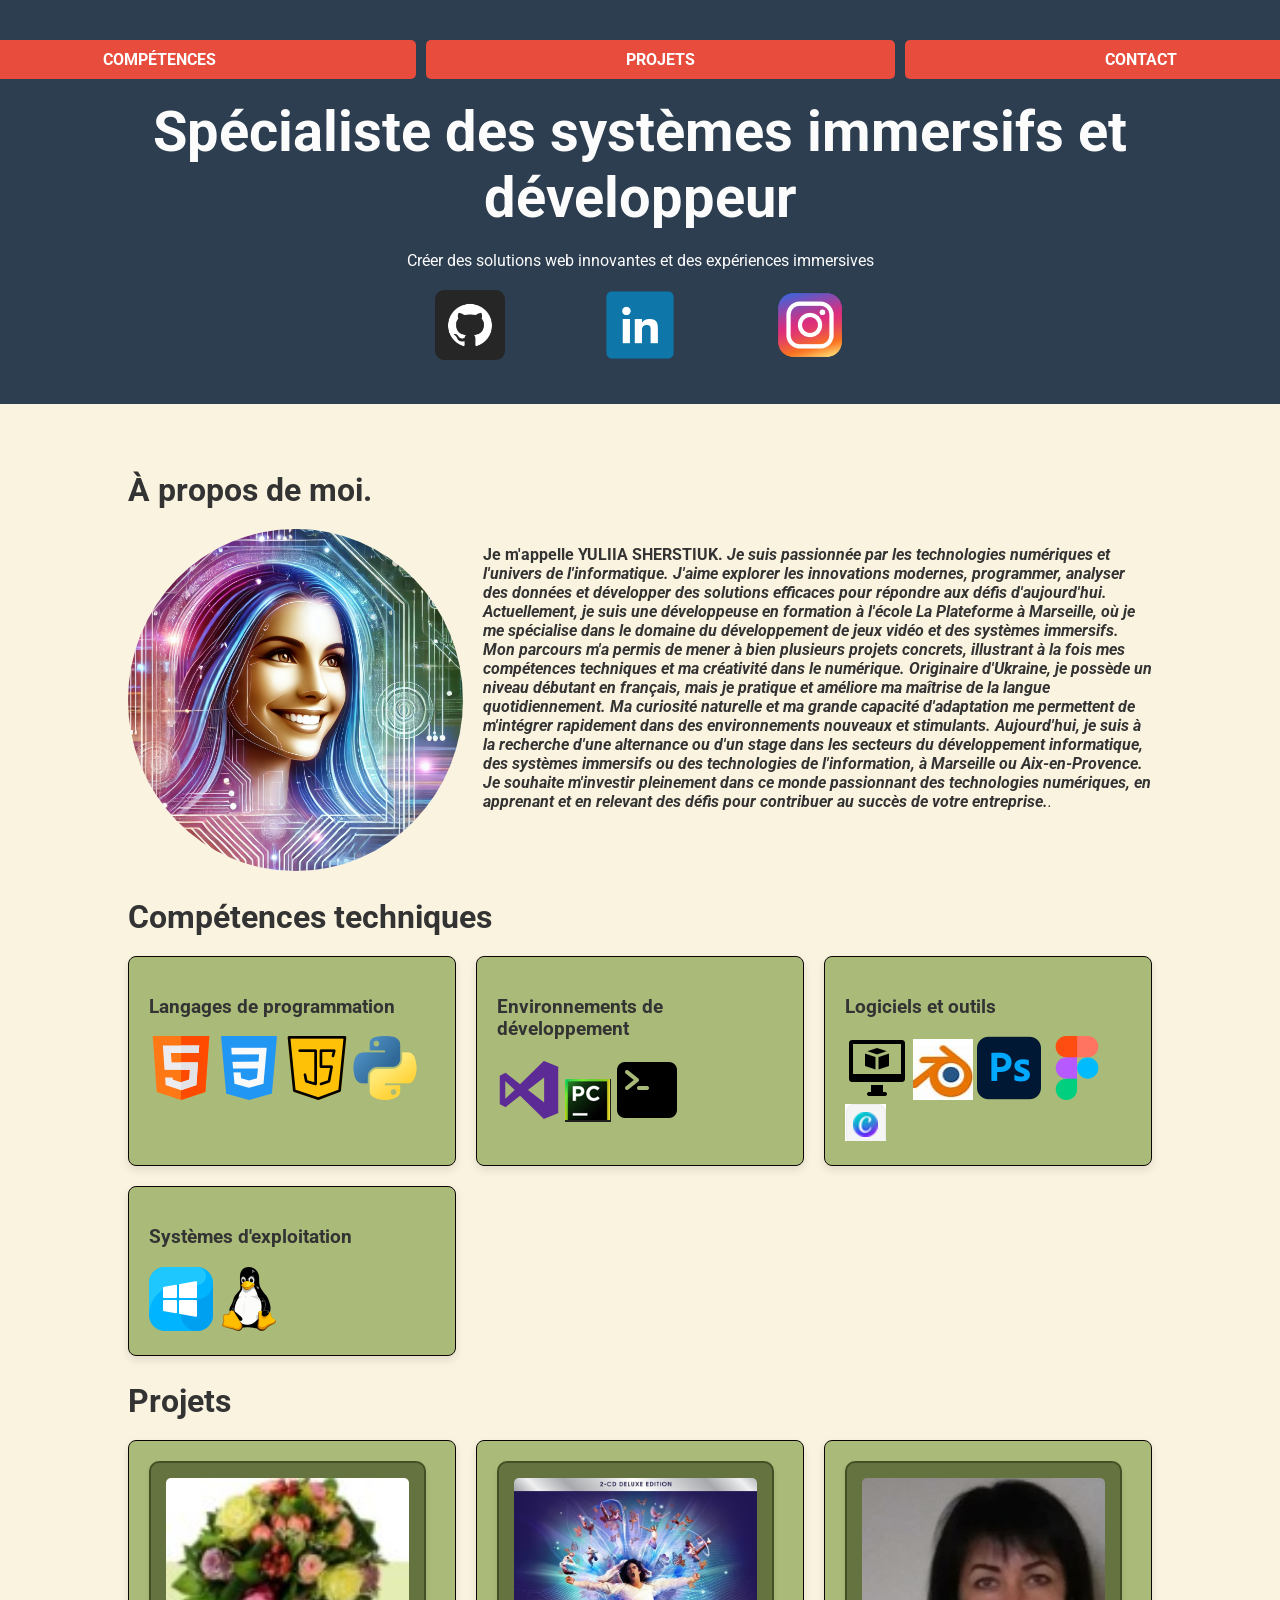
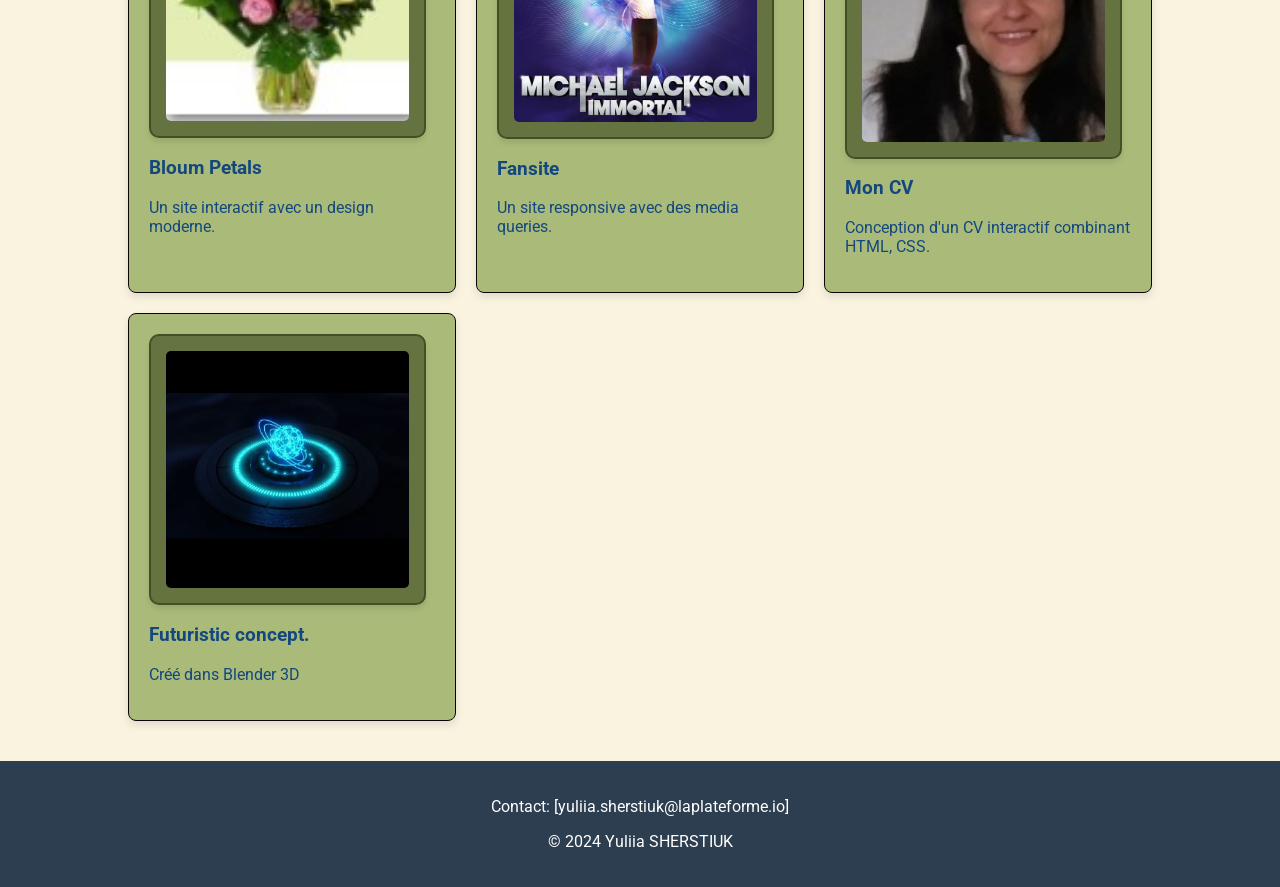
==== index.html @ 2948a7e4 "Update index.html" ====
<!DOCTYPE html>
<html lang="fr">
<head>
    <meta charset="UTF-8">
    <meta name="viewport" content="width=device-width, initial-scale=1.0">
    <meta name="description" content="Portfolio de [Votre Nom], Développeur Web et Spécialiste des Systèmes Immersifs">
    <meta name="keywords" content="Portfolio, HTML, CSS, Développeur Web, Systèmes Immersifs">
    <title>Portfolio - [Votre Nom]</title>
    <link href="https://fonts.googleapis.com/css2?family=Roboto:wght@300;400;500&display=swap" rel="stylesheet">
    <link href="https://cdn.jsdelivr.net/npm/aos@2.3.4/dist/aos.css" rel="stylesheet">
    <link rel="stylesheet" href="styles.css">
</head>
<body>

<header class="header">
    <nav class="nav">
        <ul class="nav-list">
            <li><a href="#skills" class="btn">Compétences</a></li>
            <li><a href="#projects" class="btn">Projets</a></li>
            <li><a href="#contact" class="btn">Contact</a></li>
        </ul>
        
    </nav>
    <div class="header-content">
        <h1 id="animated-text"> Spécialiste des systèmes immersifs et développeur </h1>
        <p>Créer des solutions web innovantes et des expériences immersives</p>
    </div>

    <div class="social-icons">
        <a href="https://github.com/yuliia-sherstiuk" target="_blank">
            <img src="img/github.png" alt="GitHub">
        </a>
        <a href="https://www.linkedin.com/in/yuliia-sherstiuk-a21a2b339/" target="_blank">
            <img src="img/linkedin.png" alt="LinkedIn">
        </a>
        <a href="https://www.instagram.com/3d.d_yuliia_sherstiuk/" target="_blank">
            <img src="img/instagram.png" alt="Instagram">
        </a>
    </div>
</header>
    

    <main>
        <section id="about" class="section">
            <h2>À propos de moi.</h2>
            <div class="about-content">
                <img src="img/y img.png" alt="SHERSTIUK" class="about-photo">
                <p> <strong>Je m'appelle YULIIA SHERSTIUK.

                 <em> Je suis passionnée par les technologies numériques et l'univers de l'informatique. J'aime explorer les innovations modernes,
                     programmer, analyser des données et développer des solutions efficaces pour répondre aux défis d'aujourd'hui.

Actuellement, je suis une développeuse en formation à l'école La Plateforme à Marseille, où je me spécialise dans le domaine du développement de jeux vidéo et des systèmes immersifs. 
                     Mon parcours m'a permis de mener à bien plusieurs projets concrets, 
                     illustrant à la fois mes compétences techniques et ma créativité dans le numérique.

Originaire d'Ukraine, je possède un niveau débutant en français, mais je pratique et améliore ma maîtrise de la langue quotidiennement.
                     Ma curiosité naturelle et ma grande capacité d'adaptation me permettent de m'intégrer rapidement dans des environnements nouveaux et stimulants.

Aujourd'hui, je suis à la recherche d'une alternance ou d'un stage dans les secteurs du développement informatique, des systèmes immersifs ou des technologies de l'information,
                     à Marseille ou Aix-en-Provence. Je souhaite m'investir pleinement dans ce monde passionnant des technologies numériques, en apprenant et en relevant des 
                     défis pour contribuer au succès de votre entreprise.</strong>.</em></p>
            </div>
        </section>
        <script src="https://cdn.jsdelivr.net/npm/aos@2.3.4/dist/aos.js"></script>
        <script>
            AOS.init();
        </script>
        </section>

        

        <section id="skills" class="section">
            <h2>Compétences techniques</h2>
            <div class="skills-grid">
                <div class="skill-card">
                    <h3>Langages de programmation</h3>
                    <img src="img/html.png" alt="HTML">
                <img src="img/css-3.png" alt="CSS">
                <img src="img/java-script.png" alt="JavaScript">
                <img src="img/python.png" alt="Python">
                </div>
                <div class="skill-card">
                    <h3>Environnements de développement</h3>
                    <img src="img/logo.png" alt="Visual Studio Code">
                <img src="img/pccharm 2.png" alt="PyCharm">
                <img src="img/terminal.png" alt="Terminal">
                </div>
                <div class="skill-card">
                    <h3>Logiciels et outils</h3>
                    <img src="img/computer.png" alt="VMware">
                <img src="img/blender.png" alt="Blender">
                <img src="img/photoshop.png" alt="Photoshop">
                <img src="img/figma.png" alt="figma">
                <img src="img/canva.png" alt="canva">
                </div>
                <div class="skill-card">
                    <h3>Systèmes d'exploitation</h3>
                    <img src="img/microsoft.png" alt="Windows">
                <img src="img/linux.png" alt="Linux">
                </div>
            </div>
        </section>
        <section id="projects" class="section">
            <h2>Projets</h2>
            <div class="projects-grid">
                <div class="project-card">
                    <a href="https://yuliia-sherstiuk.github.io/project/" target="_blank">
                        <div class="image-frame">
                            <img src="img/5.jpg" alt="Project 1">
                        </div>
                        <h3>Bloum Petals</h3>
                        <p>Un site interactif avec un design moderne.</p>
                    </a>
                </div>
                <div class="project-card">
                    <a href="https://yuliia-sherstiuk.github.io/Fansite-M.Jackson/" target="_blank">
                        <div class="image-frame">
                            <img src="img/mj.jpg" alt="Project 2">
                        </div>
                        <h3>Fansite</h3>
                        <p>Un site responsive avec des media queries.</p>
                    </a>
                </div>
                <div class="project-card">
                    <a href="https://yuliia-sherstiuk.github.io/mon-cv/" target="_blank">
                        <div class="image-frame">
                            <img src="img/yuliia.jpg" alt="Project 3">
                        </div>
                        <h3>Mon CV</h3>
                        <p>Conception d'un CV interactif combinant HTML, CSS.</p>
                    </a>
                </div>
                <div class="project-card">
                    <a href="https://www.instagram.com/p/CRF4-kKDJXd/" target="_blank">
                        <div class="image-frame">
                            <img src="img/futurictique 23.jpg" alt="Project 4">
                        </div>
                        <h3>Futuristic concept.</h3>
                        <p>Créé dans Blender 3D </p>
                    </a>
                </div>
            </div>
        </section>
    </main>

    <footer id="contact" class="footer">
       
        <p>Contact: [yuliia.sherstiuk@laplateforme.io]</p>
        <p>&copy; 2024 Yuliia SHERSTIUK</p>
    </footer>

</body>
</html>
---- styles.css ----
/* Основные стили для страницы */
body {
    font-family: 'Roboto', sans-serif; /* Шрифт для текста на странице */
    margin: 0; /* Убирает внешние отступы у body */
    padding: 0; /* Убирает внутренние отступы у body */
    background-color: #98bbd0; /* Цвет фона страницы */
    color: #333; /* Основной цвет текста */
}

/* Стили для кнопок навигации */
.btn {
    display: inline-block; /* Кнопка будет отображаться как строчный блок */
    background-color: #03122371; /* Фоновый цвет кнопки */
    color: white; /* Цвет текста на кнопке */
    text-transform: uppercase; /* Текст на кнопке будет в верхнем регистре */
    font-size: 1em; /* Размер шрифта для кнопки */
    font-weight: bold; /* Жирный шрифт */
    padding: 10px 20px; /* Внутренние отступы для кнопки */
    border-radius: 5px; /* Скругление углов кнопки */
    text-decoration: none; /* Убирает подчеркивание текста */
    transition: background-color 0.3s ease; /* Плавная смена цвета фона при наведении */
}

.btn:hover {
    background-color: #abd2dd; /* Цвет фона при наведении на кнопку */
}


.header-content h1 {
    font-size: 3.5em; /* Размер заголовка */
    animation: fadeIn 3s ease-in-out; /* Анимация появления текста */
}

@keyframes fadeIn {
    0% { opacity: 0; transform: translateY(-30px); } /* Начальная позиция (скрыто и смещено вверх) */
    100% { opacity: 1; transform: translateY(0); } /* Конечная позиция (появление на месте) */
}
/* Стили для социальных иконок, выравнивание по горизонтали */
.social-icons {
    display: flex; /* Flexbox для выравнивания иконок */
    justify-content: center; /* Иконки выровнены по центру */
    gap: 100px; /* Расстояние между иконками */
    margin-top: 20px; /* Внешний отступ сверху */
}

.social-icons a img {
    width: 70px; /* Ширина иконки */
    height: 70px; /* Высота иконки */
    transition: transform 0.3s ease; /* Плавный эффект при изменении размеров */
}

.social-icons a img:hover {
    transform: scale(1.2); /* Увеличение иконки при наведении */
}

/* Дополнительные стили для страницы */
body {
    font-family: 'Roboto', sans-serif; /* Задает основной шрифт */
    margin: 0; /* Убирает отступы */
    padding: 0; /* Убирает отступы */
    background-color: #FAF3E0; /* Цвет фона */
    color: #333; /* Цвет текста */
}

header {
    background-color: #2c3e50; /* Фоновый цвет для заголовка */
    color: rgb(252, 252, 252); /* Цвет текста */
    text-align: center; /* Выравнивание текста по центру */
    padding: 40px 0; /* Внутренние отступы сверху и снизу */
}

.nav-list {
    list-style: none; /* Убирает маркеры списка */
    padding: 0; /* Убирает внутренние отступы */
    margin: 0; /* Убирает внешние отступы */
    display: flex; /* Использование flex для выравнивания элементов */
    justify-content: center; /* Выравнивание по центру */
    gap: 10px; /* Расстояние между элементами списка */
}

h1 {
    font-size: 2.5em; /* Размер шрифта для заголовка h1 */
    margin: 20px 0; /* Внешние отступы сверху и снизу */
}



/* Основные стили для содержимого страницы */
main {
    padding: 40px 10%; /* Внутренние отступы для основного содержимого */
}

/* Секция "О нас" */
.section {
    margin-bottom: px; /* Внешний отступ снизу */
}

#about .about-content {
    display: grid; /* Использование grid для выравнивания содержимого */
    grid-template-columns: 1fr 2fr; /* Две колонки с пропорцией 1:2 */
    gap: 20px; /* Расстояние между колонками */
}

.about-photo {
    width: 100%; /* Ширина фото на 100% от родительского контейнера */
    border-radius: 50%; /* Фото в форме круга */
    max-width: 400px; /* Максимальная ширина фото */
    object-fit: cover; /* Обрезка фото для заполнения контейнера */
}

/* Сетки для навыков и проектов */
#skills .skills-grid,
#projects .projects-grid {
    display: grid; /* Использование grid для выравнивания карточек */
    grid-template-columns: repeat(auto-fit, minmax(250px, 1fr)); /* Колонки с минимальной шириной 250px */
    gap: 20px; /* Расстояние между карточками */
}

.skill-card,
.project-card {
    background-color: #6a8e238b; /* Белый фон для карточек */
    border: 1px solid #0c0505; /* Серая рамка */
    border-radius: 8px; /* Скругленные углы */
    padding: 20px; /* Внутренние отступы */
    box-shadow: 0 4px 8px rgba(0, 0, 0, 0.1); /* Легкая тень */
}

h2 {
    font-size: 2em; /* Размер шрифта для заголовков h2 */
    margin-bottom: 20px; /* Внешний отступ снизу */
}

/* Стили для рамки изображения */
.image-frame {
    position: relative; /* Относительное позиционирование */
    width: 85%; /* Ширина рамки */
    padding: 15px; /* Внутренние отступы */
    background-color:#232f0b81; /* Цвет фона рамки */
    border: 2px solid #232f0b81; /* Цвет и толщина границы */
    border-radius: 10px; /* Скругленные углы рамки */
    box-shadow: 0 4px 6px rgba(0, 0, 0, 0.1); /* Тень для рамки */
    overflow: hidden; /* Скрывает выходящее за границы содержимое */
}

.image-frame img {
    display: block; /* Блочное отображение изображения */
    width: 100%; /* Изображение занимает всю ширину рамки */
    height: auto; /* Сохранение пропорций изображения */
    border-radius: 5px; /* Легкое скругление углов изображения */
    transition: transform 0.3s ease; /* Плавная анимация при наведении */
}

/* Увеличение изображения при наведении */
.image-frame:hover img {
    transform: scale(1.05); /* Легкое увеличение при наведении */
}

/* Стили для подвала */
.footer {
    background-color:#2C3E50; /* Фон подвала */
    color: white; /* Цвет текста в подвале */
    text-align: center; /* Центрирование текста */
    padding: 20px; /* Внутренние отступы */
}

/* Переопределение стилей для кнопок */
.btn:hover {
    background: #011225; /* Изменение фона кнопки при наведении */
    transition: 0.3s; /* Плавная анимация */
}

/* Стили для ссылок */
a {
    text-decoration: none; /* Убираем подчеркивание ссылки */
    color: #14477e; /* Цвет текста ссылки */
    transition: color 0.3s ease-in-out; /* Плавное изменение цвета при наведении */
}

a:hover {
    color: #FF5733; /* Изменение цвета текста при наведении */
    text-decoration: underline; /* Подчеркивание ссылки при наведении */
}

/* Плавное увеличение изображения в карточках проектов */
.project-card img {
    transition: transform 0.3s ease; /* Плавная анимация изменения размеров */
}

.project-card:hover img {
    transform: scale(1.05); /* Увеличение изображения при наведении */
}

/* Основные стили для кнопок */
.btn {
    background-color:#E74C3C; /* Основной фон кнопки */
    color: white; /* Цвет текста кнопки */
    padding: 10px 200px; /* Внутренние отступы */
    border-radius: 5px; /* Скругленные углы */
    border: none; /* Без рамки */
    transition: background-color 0.3s ease; /* Плавная смена цвета*/

}
    



/*Media Queries for Various Screen Widths */

/* Small screens, tablets, and large smartphones (max-width: 768px) */
@media screen and (max-width: 768px) {
    h1 {
        font-size: 2rem;
    }

    .intro {
        font-size: 0.9rem;
        padding: 1rem;
    }

    .image-grid {
        flex-direction: column;
        gap: 1rem;
    }

    .image-grid img {
        width: 100%;
        height: auto;
    }

    .services-grid {
        flex-direction: column;
        gap: 1rem;
    }

    .service {
        width: 100%;
    }
}

/* Medium screens, smaller laptops, and tablets (max-width: 1024px) */
@media screen and (max-width: 1024px) {
    h1 {
        font-size: 2.5rem;
    }

    .intro {
        font-size: 1rem;
    }

    .image-grid img {
        width: 200px;
        height: 250px;
    }

    .services-grid {
        gap: 1.5rem;
    }

    .service {
        width: 80%;
    }
}

/* Large screens, desktop monitors (max-width: 1440px) */
@media screen and (max-width: 1440px) {
    h1 {
        font-size: 3rem;
    }

    .intro {
        font-size: 1.1rem;
    }

    .image-grid img {
        width: 220px;
        height: 270px;
    }

    .services-grid {
        gap: 2rem;
    }

    .service {
        width: 250px;
    }
}

/* Extra-large screens, large desktop monitors (max-width: 2560px) */
@media screen and (max-width: 2560px) {
    h1 {
        font-size: 4rem;
    }

    .intro {
        font-size: 1.3rem;
    }

    .image-grid img {
        width: 300px;
        height: 350px;
    }

    .services-grid {
        gap: 3rem;
    }

    .service {
        width: 400px;
    }
}
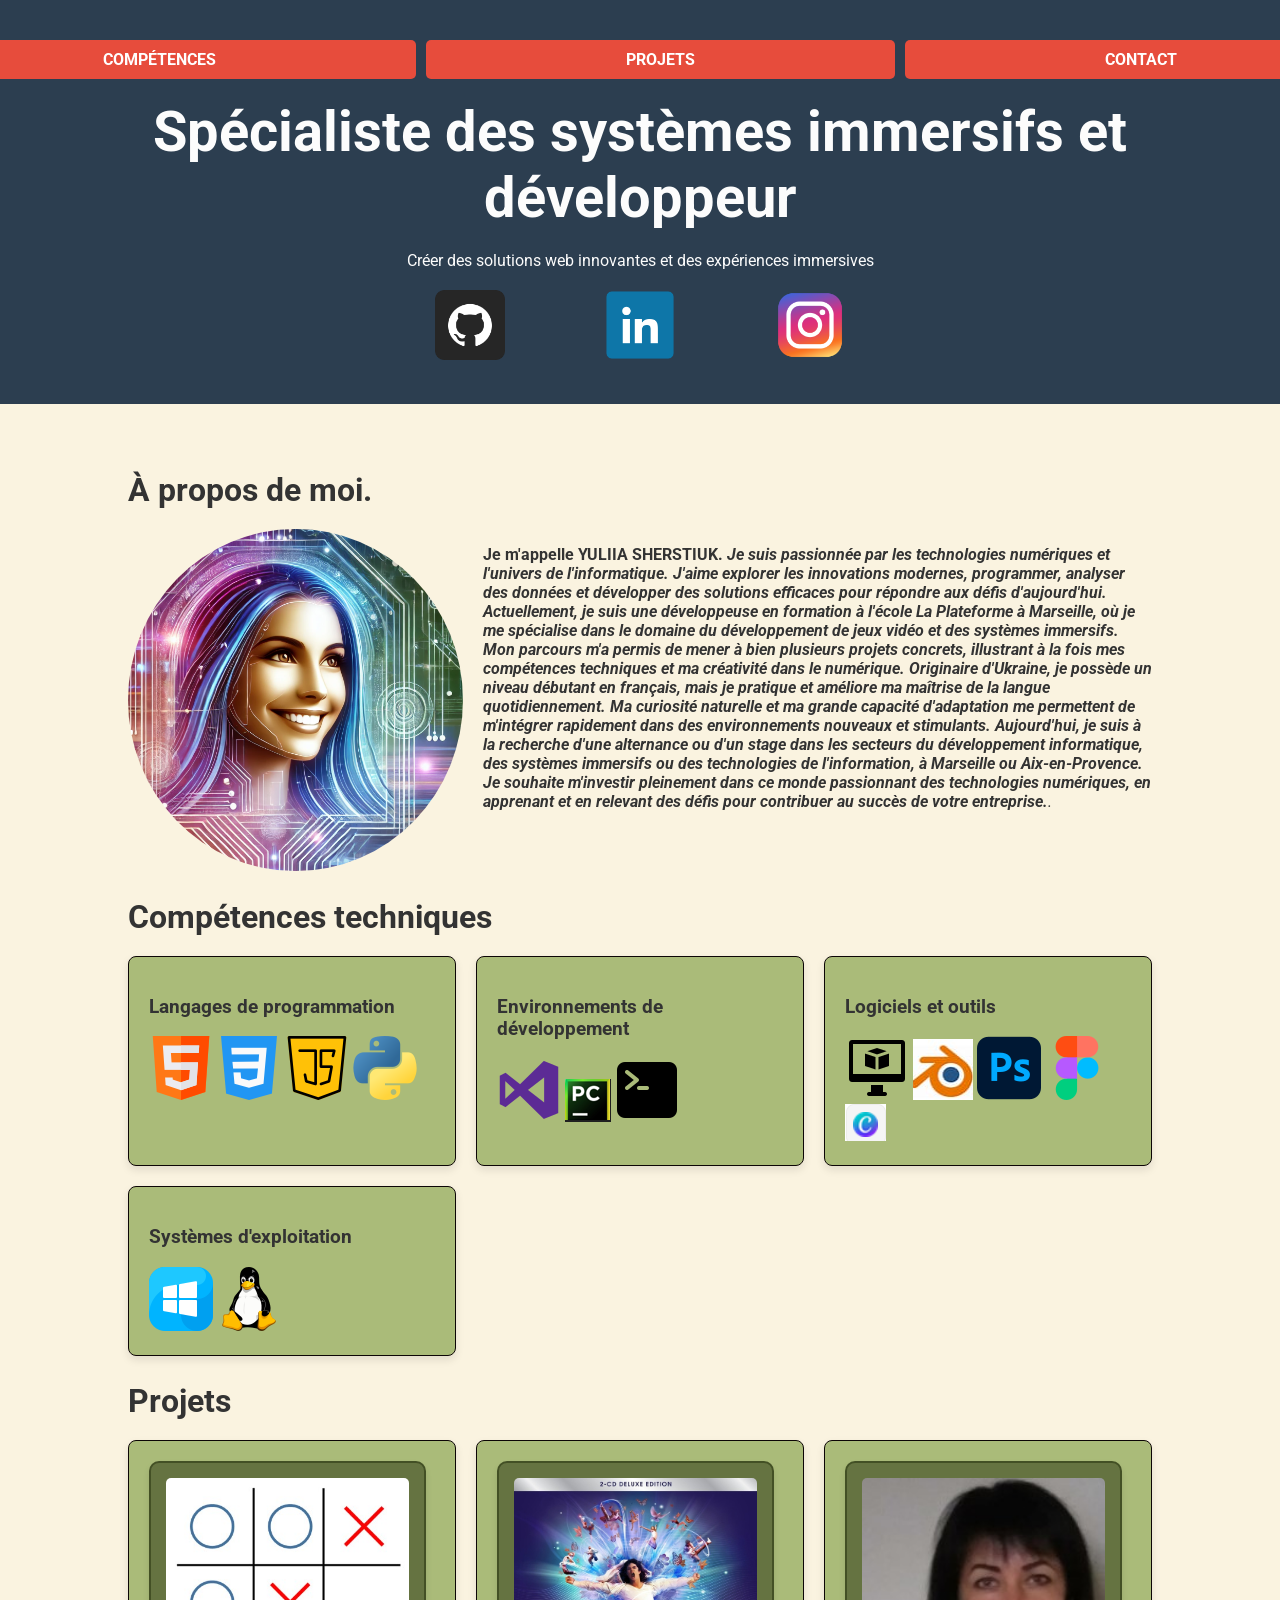
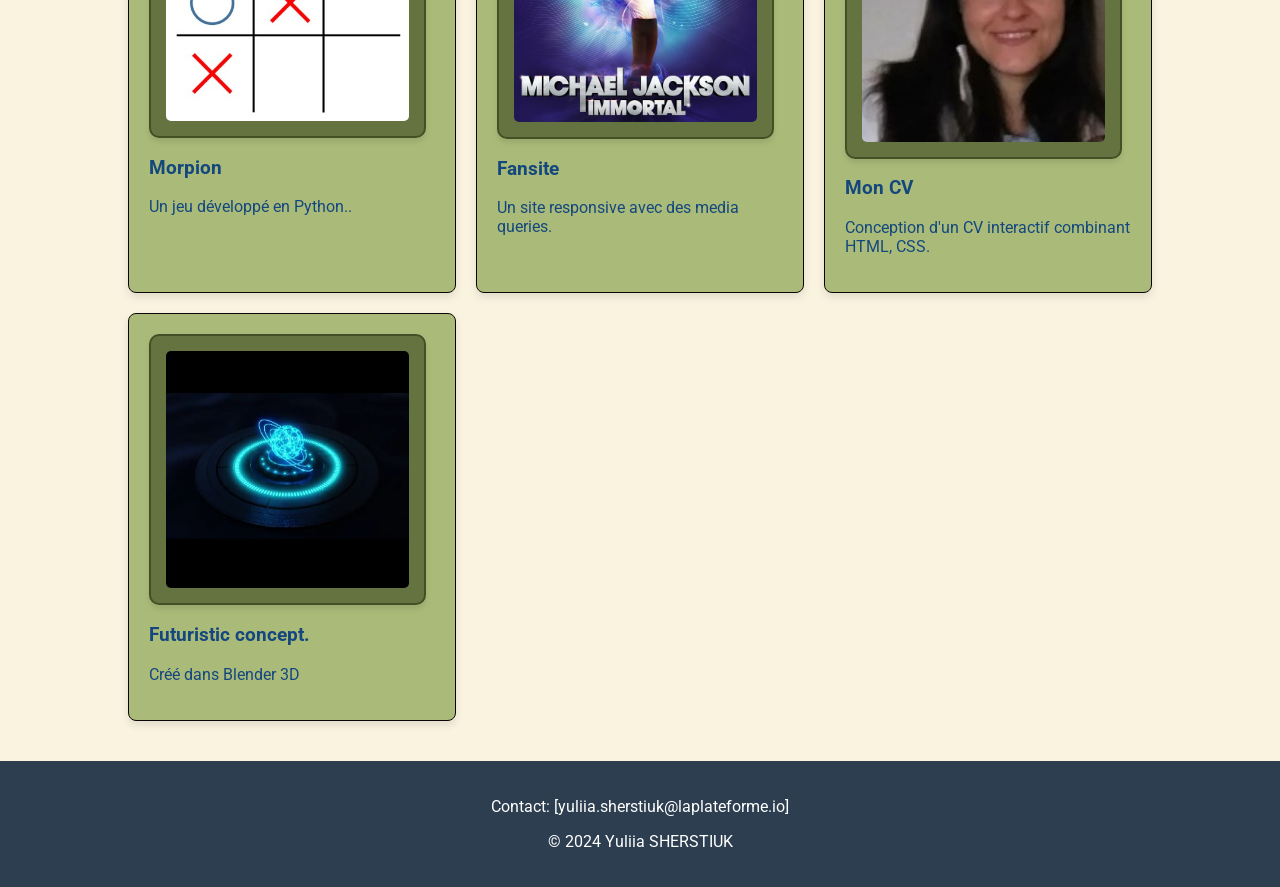
==== commit 79dff554: "Update index.html" ====
--- a/index.html
+++ b/index.html
@@ -105,12 +105,12 @@
             <h2>Projets</h2>
             <div class="projects-grid">
                 <div class="project-card">
-                    <a href="https://yuliia-sherstiuk.github.io/project/" target="_blank">
+                    <a href="https://github.com/yuliia-sherstiuk/jeu_de_morpion/blob/main/morpion2.py" target="_blank">
                         <div class="image-frame">
-                            <img src="img/5.jpg" alt="Project 1">
+                            <img src="img/162046.jpg" alt="Project 1">
                         </div>
-                        <h3>Bloum Petals</h3>
-                        <p>Un site interactif avec un design moderne.</p>
+                        <h3>Morpion</h3>
+                        <p>Un jeu développé en Python..</p>
                     </a>
                 </div>
                 <div class="project-card">
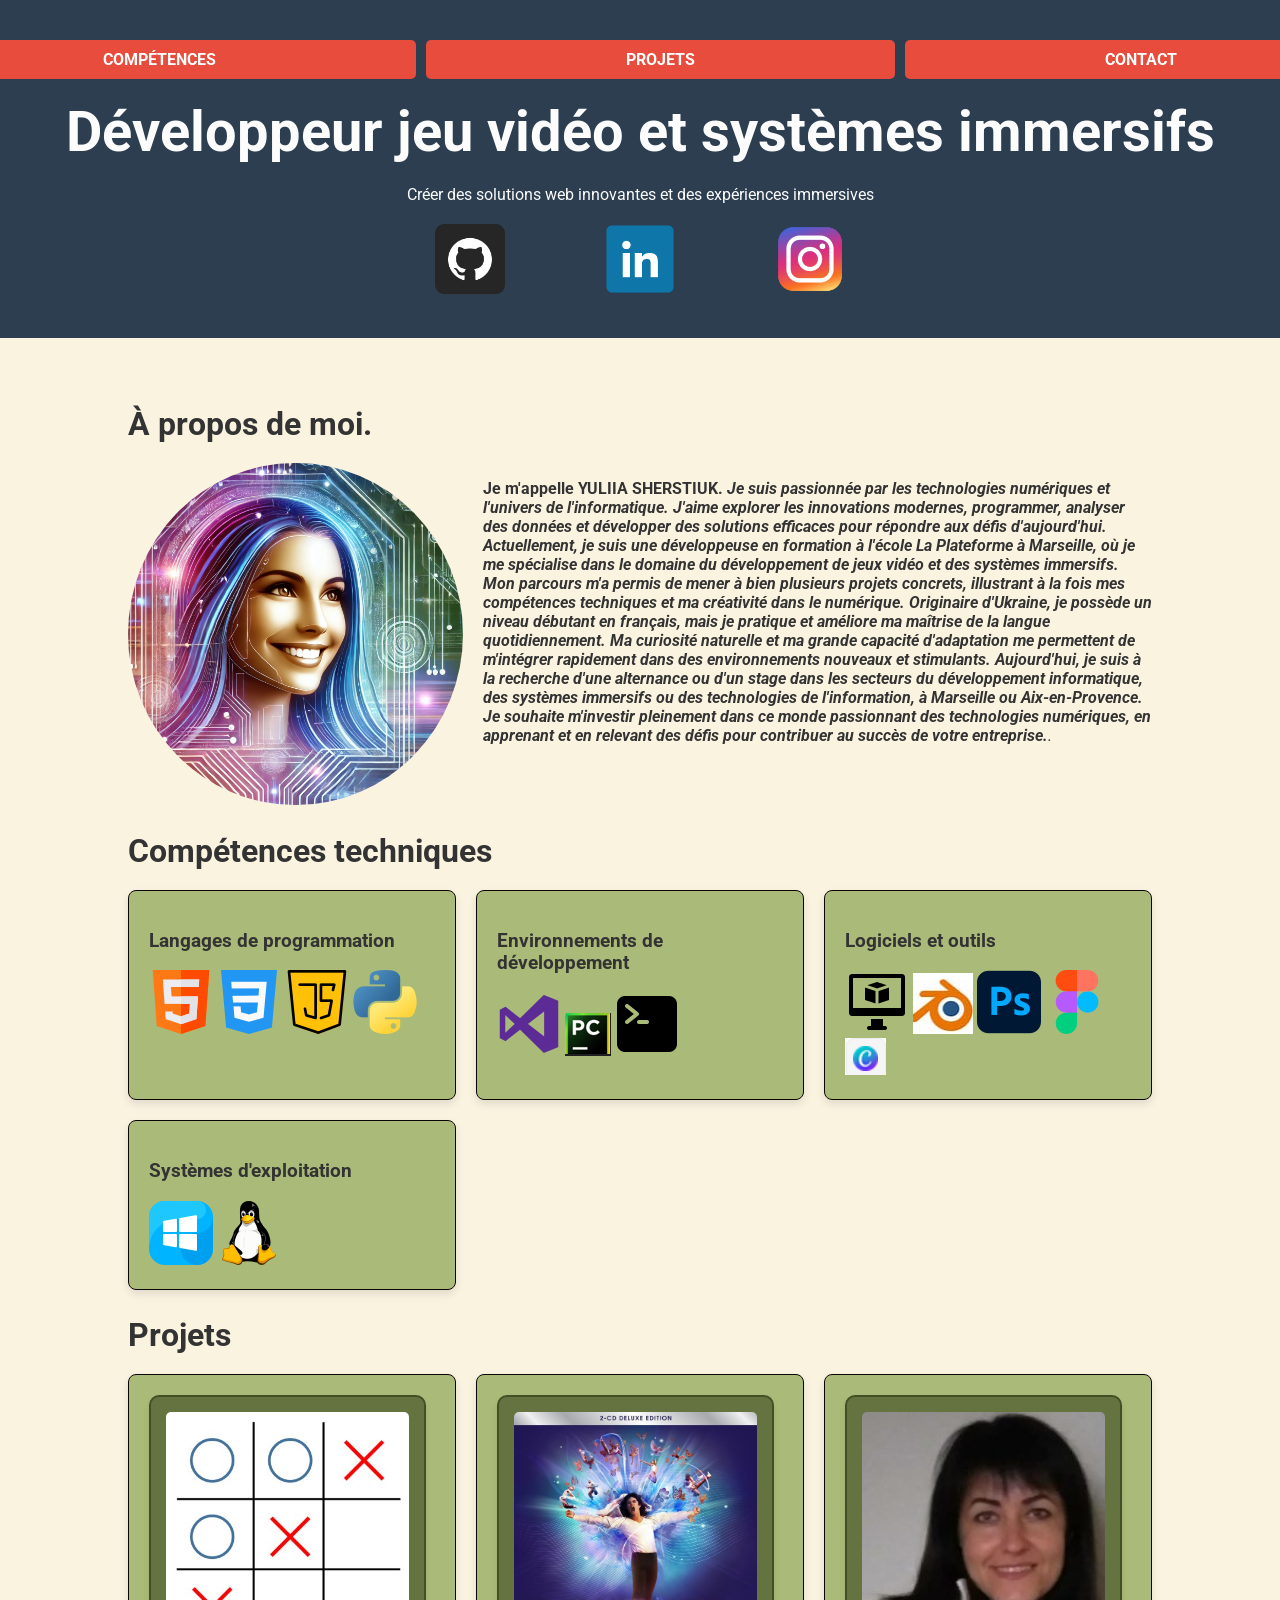
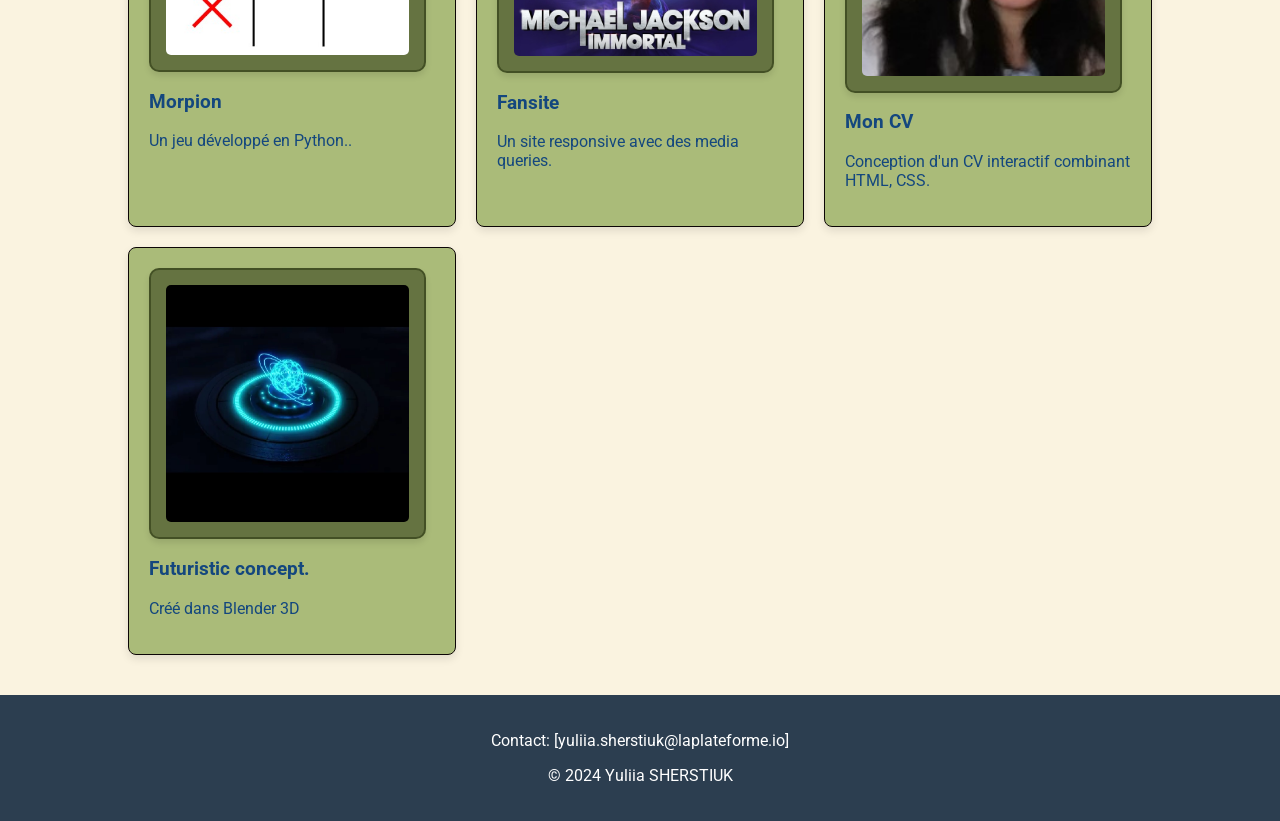
==== commit de621ee9: "Update index.html" ====
--- a/index.html
+++ b/index.html
@@ -22,7 +22,7 @@
         
     </nav>
     <div class="header-content">
-        <h1 id="animated-text"> Spécialiste des systèmes immersifs et développeur </h1>
+        <h1 id="animated-text"> Développeur jeu vidéo et systèmes immersifs </h1>
         <p>Créer des solutions web innovantes et des expériences immersives</p>
     </div>
 
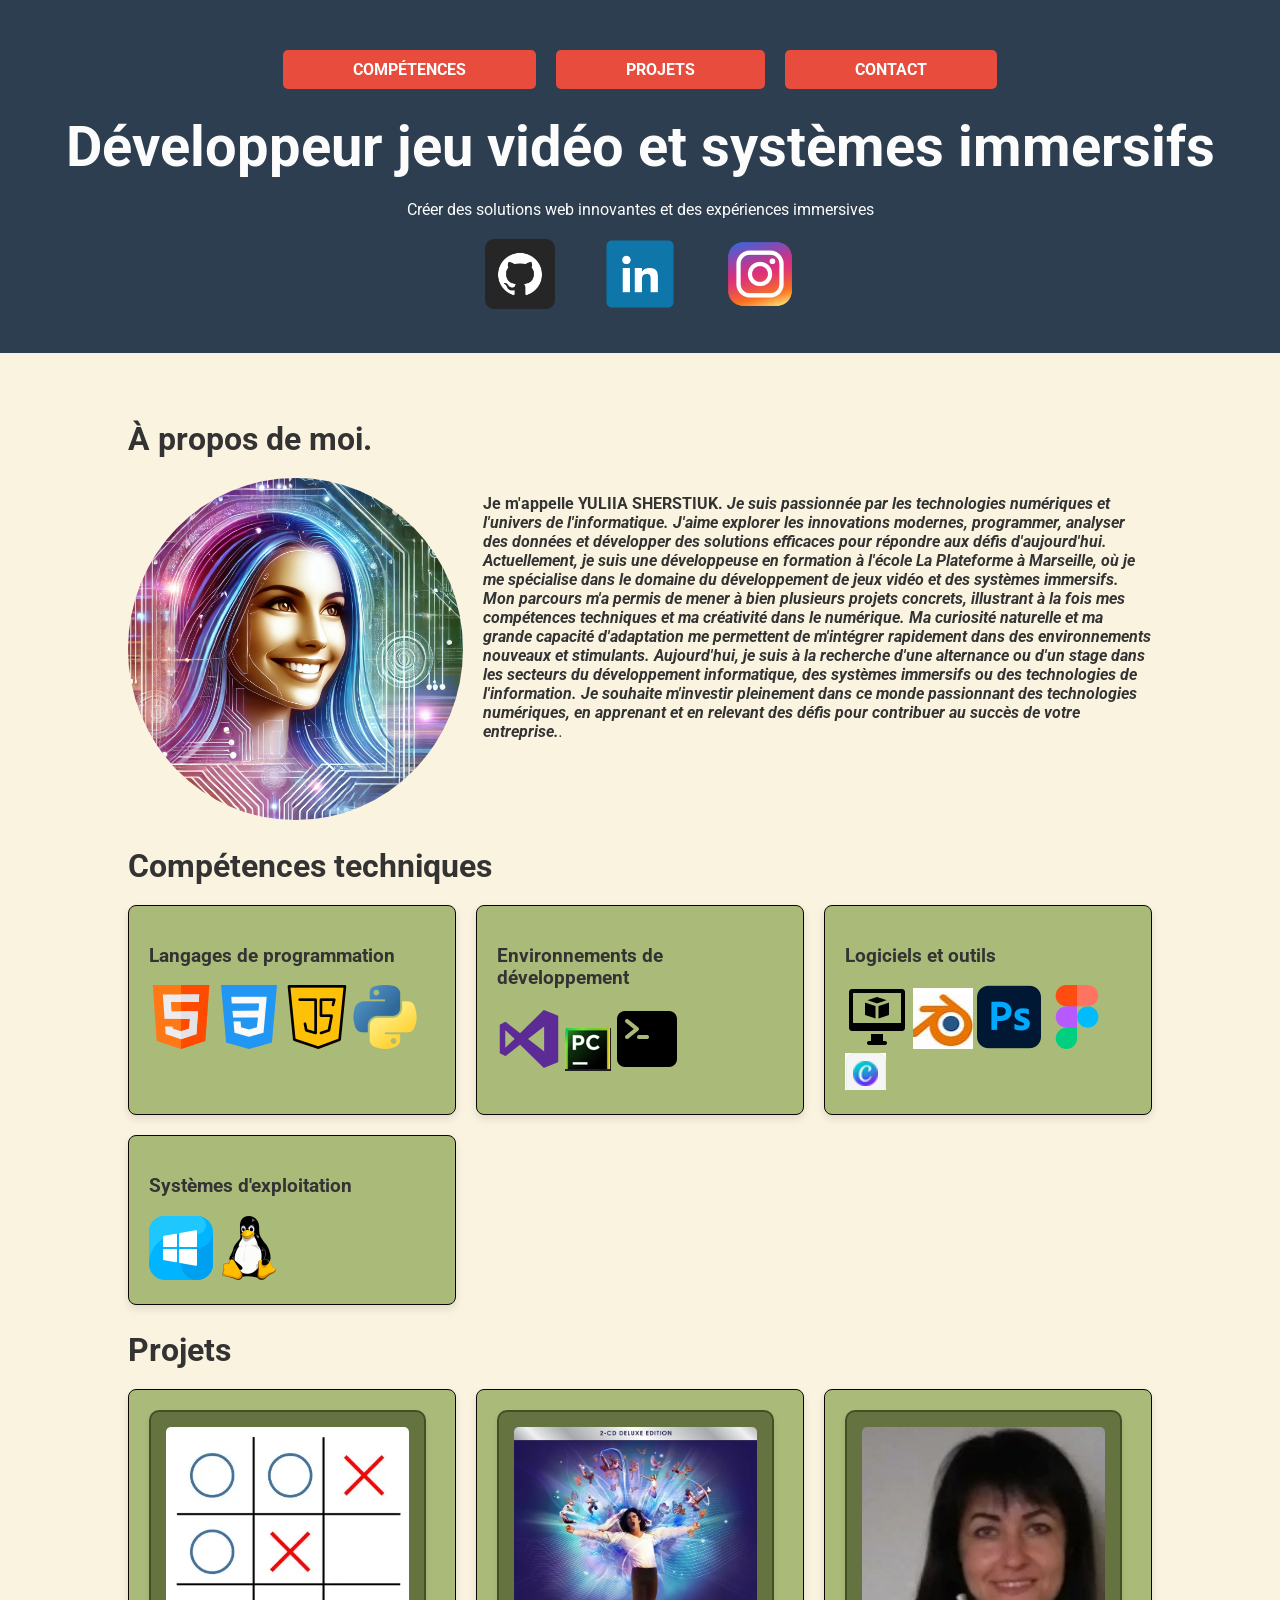
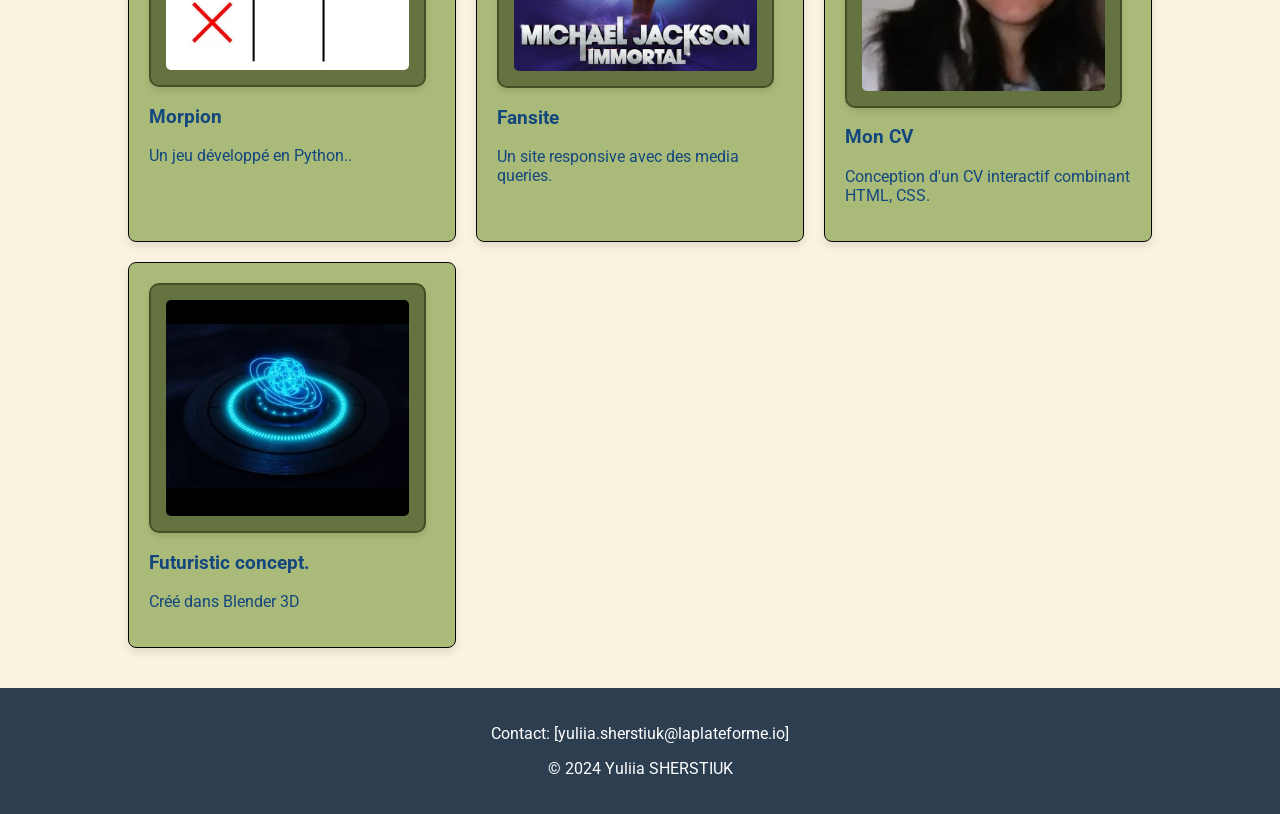
==== commit 139a07ea: "feat :changé le format de l'image en webp" ====
--- a/index.html
+++ b/index.html
@@ -28,13 +28,13 @@
 
     <div class="social-icons">
         <a href="https://github.com/yuliia-sherstiuk" target="_blank">
-            <img src="img/github.png" alt="GitHub">
+            <img src="img/github.webp" alt="GitHub">
         </a>
         <a href="https://www.linkedin.com/in/yuliia-sherstiuk-a21a2b339/" target="_blank">
-            <img src="img/linkedin.png" alt="LinkedIn">
+            <img src="img/linkedin.webp" alt="LinkedIn">
         </a>
         <a href="https://www.instagram.com/3d.d_yuliia_sherstiuk/" target="_blank">
-            <img src="img/instagram.png" alt="Instagram">
+            <img src="img/instagram.webp" alt="Instagram">
         </a>
     </div>
 </header>
@@ -44,22 +44,22 @@
         <section id="about" class="section">
             <h2>À propos de moi.</h2>
             <div class="about-content">
-                <img src="img/y img.png" alt="SHERSTIUK" class="about-photo">
+                <img src="img/y-img.webp" alt="SHERSTIUK" class="about-photo">
                 <p> <strong>Je m'appelle YULIIA SHERSTIUK.
 
                  <em> Je suis passionnée par les technologies numériques et l'univers de l'informatique. J'aime explorer les innovations modernes,
-                     programmer, analyser des données et développer des solutions efficaces pour répondre aux défis d'aujourd'hui.
+                    programmer, analyser des données et développer des solutions efficaces pour répondre aux défis d'aujourd'hui.
 
 Actuellement, je suis une développeuse en formation à l'école La Plateforme à Marseille, où je me spécialise dans le domaine du développement de jeux vidéo et des systèmes immersifs. 
-                     Mon parcours m'a permis de mener à bien plusieurs projets concrets, 
-                     illustrant à la fois mes compétences techniques et ma créativité dans le numérique.
+                    Mon parcours m'a permis de mener à bien plusieurs projets concrets, 
+                    illustrant à la fois mes compétences techniques et ma créativité dans le numérique.
 
-Originaire d'Ukraine, je possède un niveau débutant en français, mais je pratique et améliore ma maîtrise de la langue quotidiennement.
-                     Ma curiosité naturelle et ma grande capacité d'adaptation me permettent de m'intégrer rapidement dans des environnements nouveaux et stimulants.
 
-Aujourd'hui, je suis à la recherche d'une alternance ou d'un stage dans les secteurs du développement informatique, des systèmes immersifs ou des technologies de l'information,
-                     à Marseille ou Aix-en-Provence. Je souhaite m'investir pleinement dans ce monde passionnant des technologies numériques, en apprenant et en relevant des 
-                     défis pour contribuer au succès de votre entreprise.</strong>.</em></p>
+                    Ma curiosité naturelle et ma grande capacité d'adaptation me permettent de m'intégrer rapidement dans des environnements nouveaux et stimulants.
+
+Aujourd'hui, je suis à la recherche d'une alternance ou d'un stage dans les secteurs du développement informatique, des systèmes immersifs ou des technologies de l'information.
+                  Je souhaite m'investir pleinement dans ce monde passionnant des technologies numériques, en apprenant et en relevant des 
+                    défis pour contribuer au succès de votre entreprise.</strong>.</em></p>
             </div>
         </section>
         <script src="https://cdn.jsdelivr.net/npm/aos@2.3.4/dist/aos.js"></script>
@@ -107,7 +107,7 @@
                 <div class="project-card">
                     <a href="https://github.com/yuliia-sherstiuk/jeu_de_morpion/blob/main/morpion2.py" target="_blank">
                         <div class="image-frame">
-                            <img src="img/162046.jpg" alt="Project 1">
+                            <img src="img/162046.webp" alt="Project 1">
                         </div>
                         <h3>Morpion</h3>
                         <p>Un jeu développé en Python..</p>
@@ -116,7 +116,7 @@
                 <div class="project-card">
                     <a href="https://yuliia-sherstiuk.github.io/Fansite-M.Jackson/" target="_blank">
                         <div class="image-frame">
-                            <img src="img/mj.jpg" alt="Project 2">
+                            <img src="img/mj.webp" alt="Project 2">
                         </div>
                         <h3>Fansite</h3>
                         <p>Un site responsive avec des media queries.</p>
@@ -125,7 +125,7 @@
                 <div class="project-card">
                     <a href="https://yuliia-sherstiuk.github.io/mon-cv/" target="_blank">
                         <div class="image-frame">
-                            <img src="img/yuliia.jpg" alt="Project 3">
+                            <img src="img/yuliia.webp" alt="Project 3">
                         </div>
                         <h3>Mon CV</h3>
                         <p>Conception d'un CV interactif combinant HTML, CSS.</p>
@@ -134,7 +134,7 @@
                 <div class="project-card">
                     <a href="https://www.instagram.com/p/CRF4-kKDJXd/" target="_blank">
                         <div class="image-frame">
-                            <img src="img/futurictique 23.jpg" alt="Project 4">
+                            <img src="img/futurictique-233126.webp" alt="Project 4">
                         </div>
                         <h3>Futuristic concept.</h3>
                         <p>Créé dans Blender 3D </p>
--- a/styles.css
+++ b/styles.css
@@ -22,7 +22,7 @@
 }
 
 .btn:hover {
-    background-color: #abd2dd; /* Цвет фона при наведении на кнопку */
+    background-color: #c4dced; /* Цвет фона при наведении на кнопку */
 }
 
 
@@ -39,7 +39,7 @@
 .social-icons {
     display: flex; /* Flexbox для выравнивания иконок */
     justify-content: center; /* Иконки выровнены по центру */
-    gap: 100px; /* Расстояние между иконками */
+    gap: 50px; /* Расстояние между иконками */
     margin-top: 20px; /* Внешний отступ сверху */
 }
 
@@ -71,11 +71,11 @@
 
 .nav-list {
     list-style: none; /* Убирает маркеры списка */
-    padding: 0; /* Убирает внутренние отступы */
-    margin: 0; /* Убирает внешние отступы */
+    padding: 5px; /* Убирает внутренние отступы */
+    margin: 5px; /* Убирает внешние отступы */
     display: flex; /* Использование flex для выравнивания элементов */
     justify-content: center; /* Выравнивание по центру */
-    gap: 10px; /* Расстояние между элементами списка */
+    gap: 20px; /* Расстояние между элементами списка */
 }
 
 h1 {
@@ -152,7 +152,7 @@
 
 /* Увеличение изображения при наведении */
 .image-frame:hover img {
-    transform: scale(1.05); /* Легкое увеличение при наведении */
+    transform: scale(1.10); /* Легкое увеличение при наведении */
 }
 
 /* Стили для подвала */
@@ -194,7 +194,7 @@
 .btn {
     background-color:#E74C3C; /* Основной фон кнопки */
     color: white; /* Цвет текста кнопки */
-    padding: 10px 200px; /* Внутренние отступы */
+    padding: 10px 70px; /* Внутренние отступы */
     border-radius: 5px; /* Скругленные углы */
     border: none; /* Без рамки */
     transition: background-color 0.3s ease; /* Плавная смена цвета*/
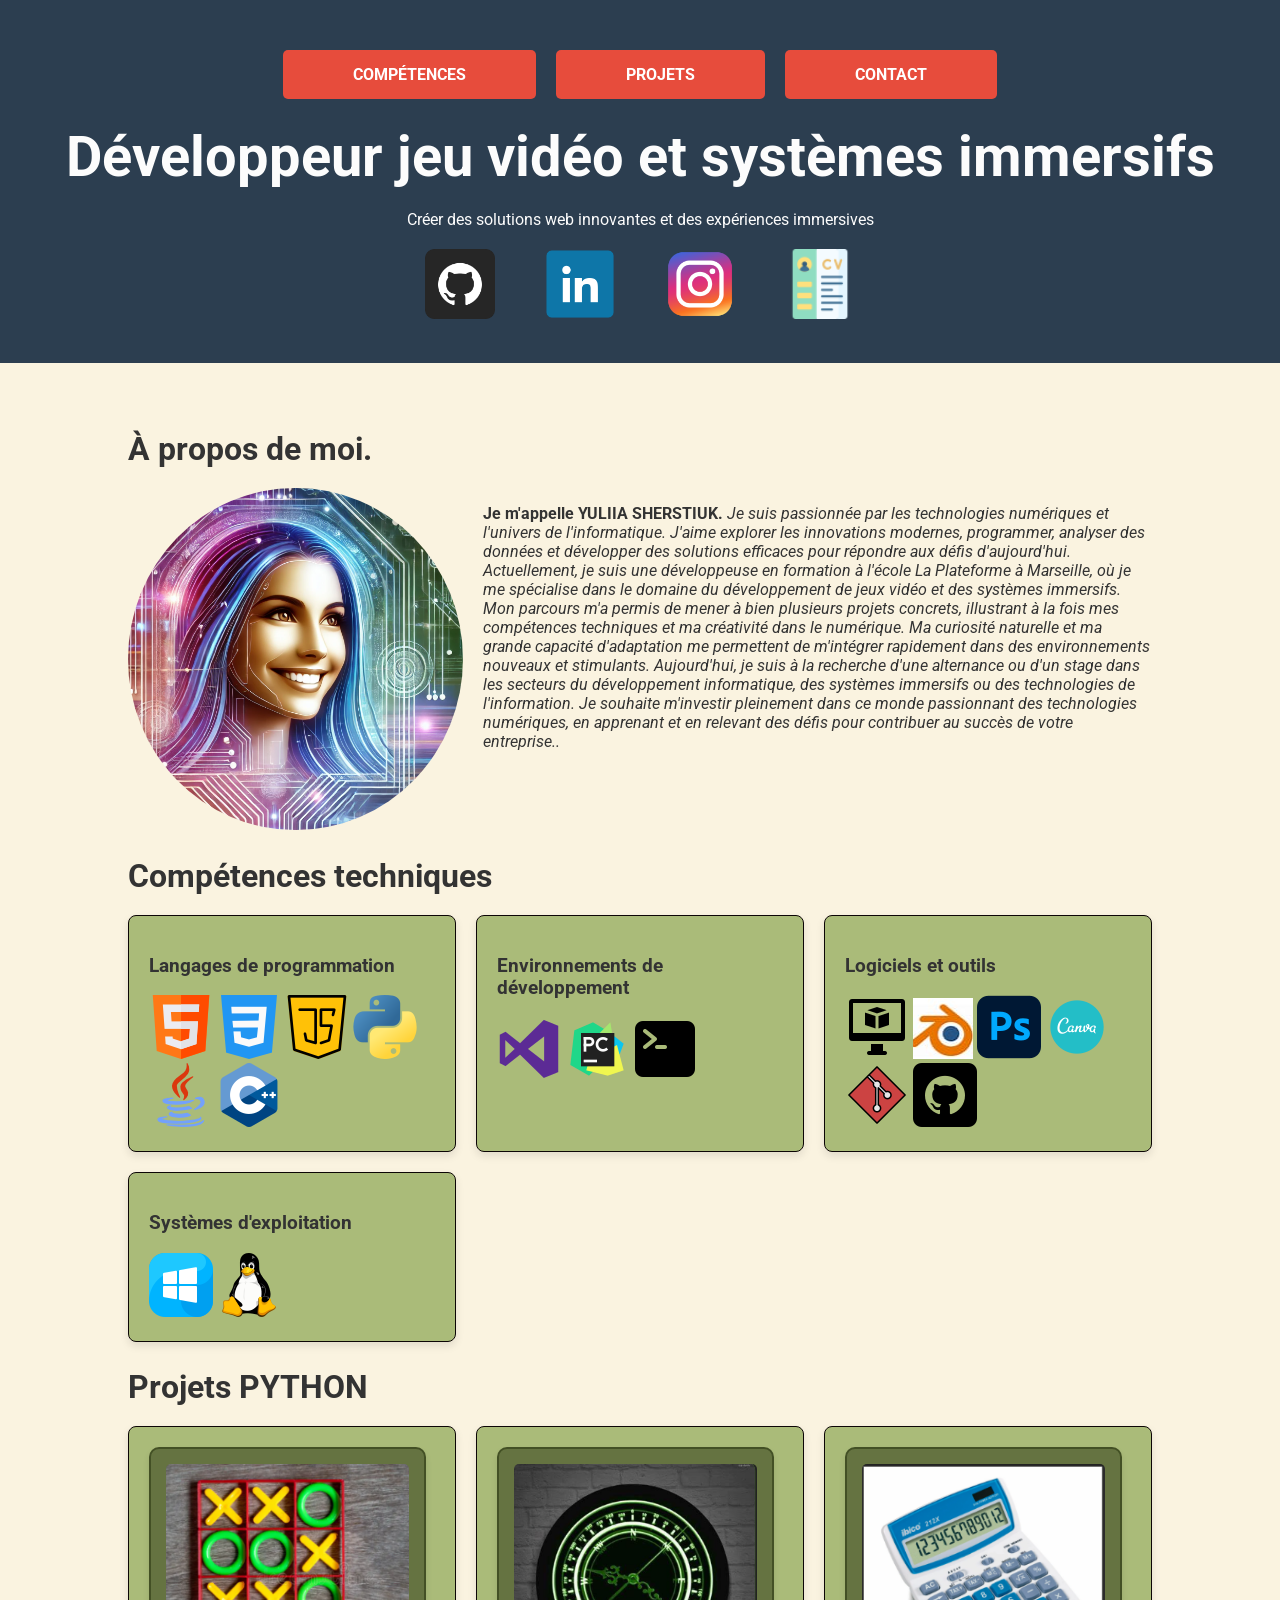
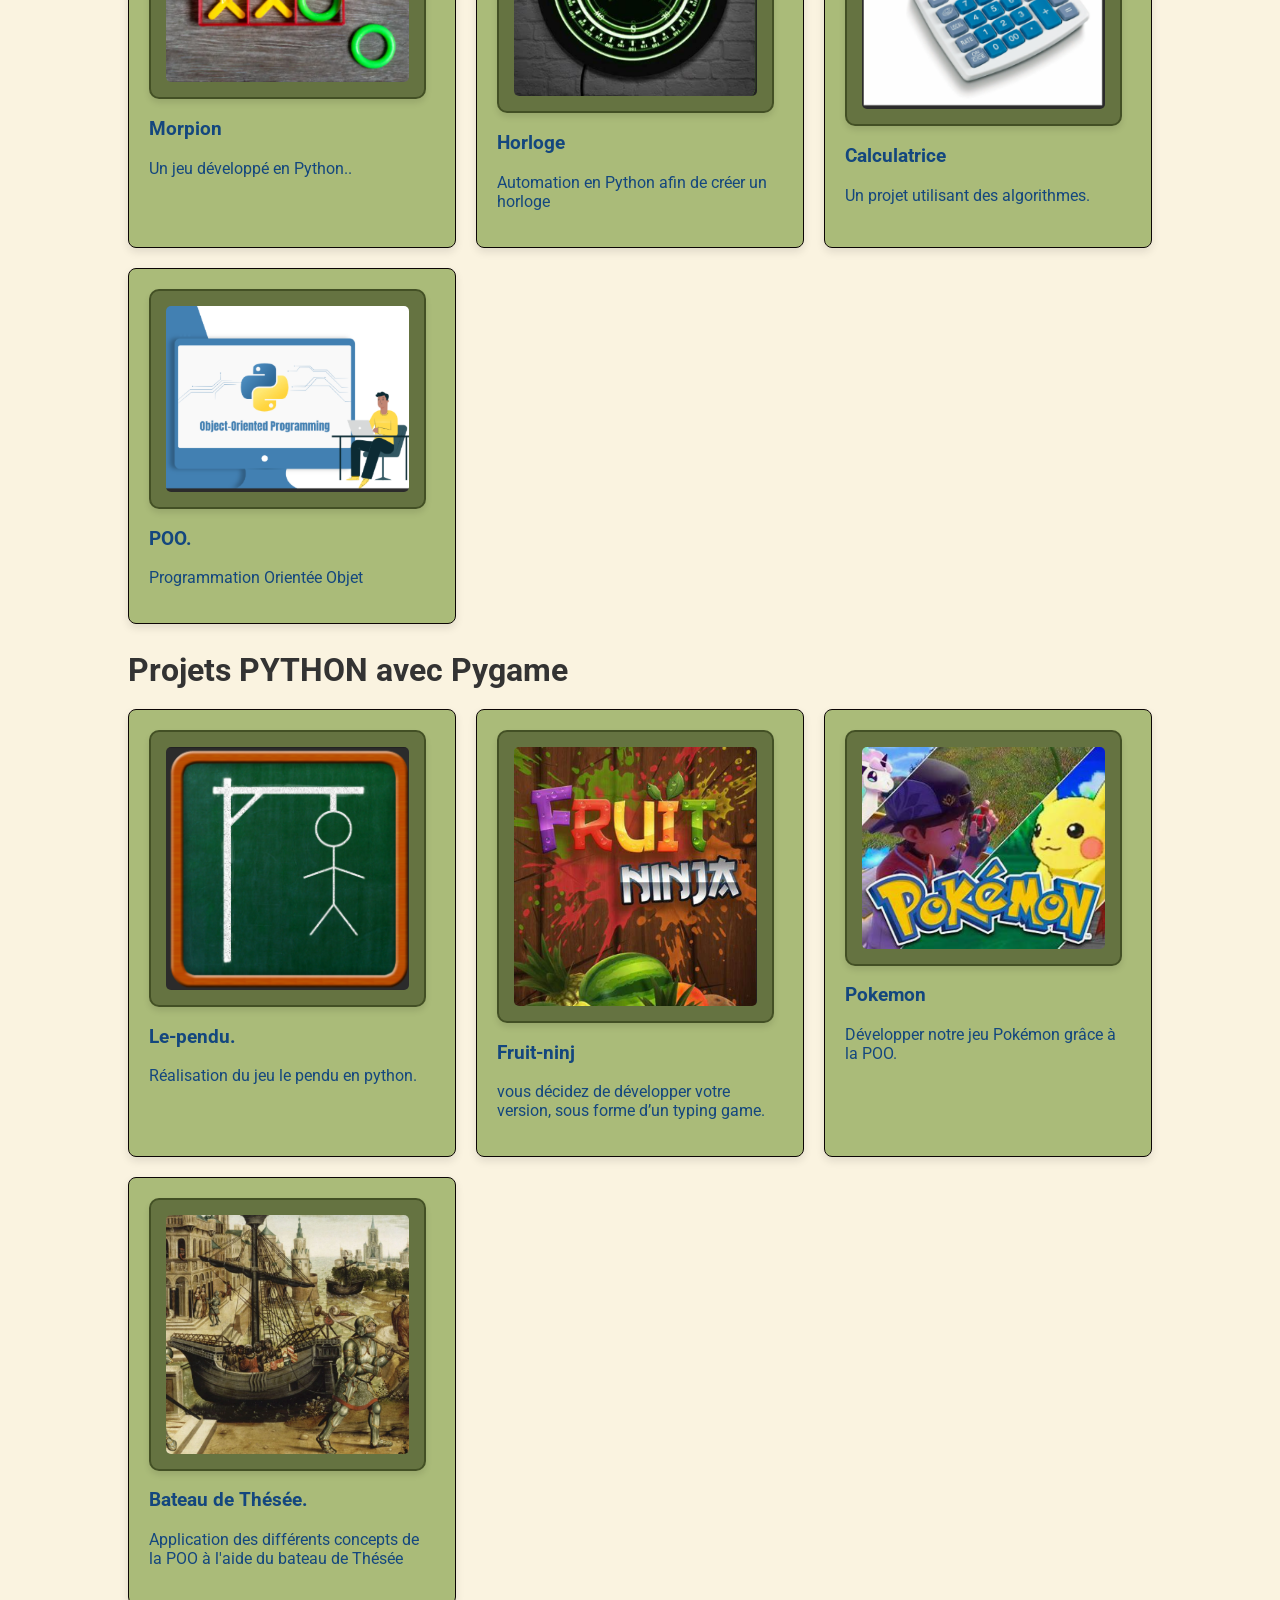
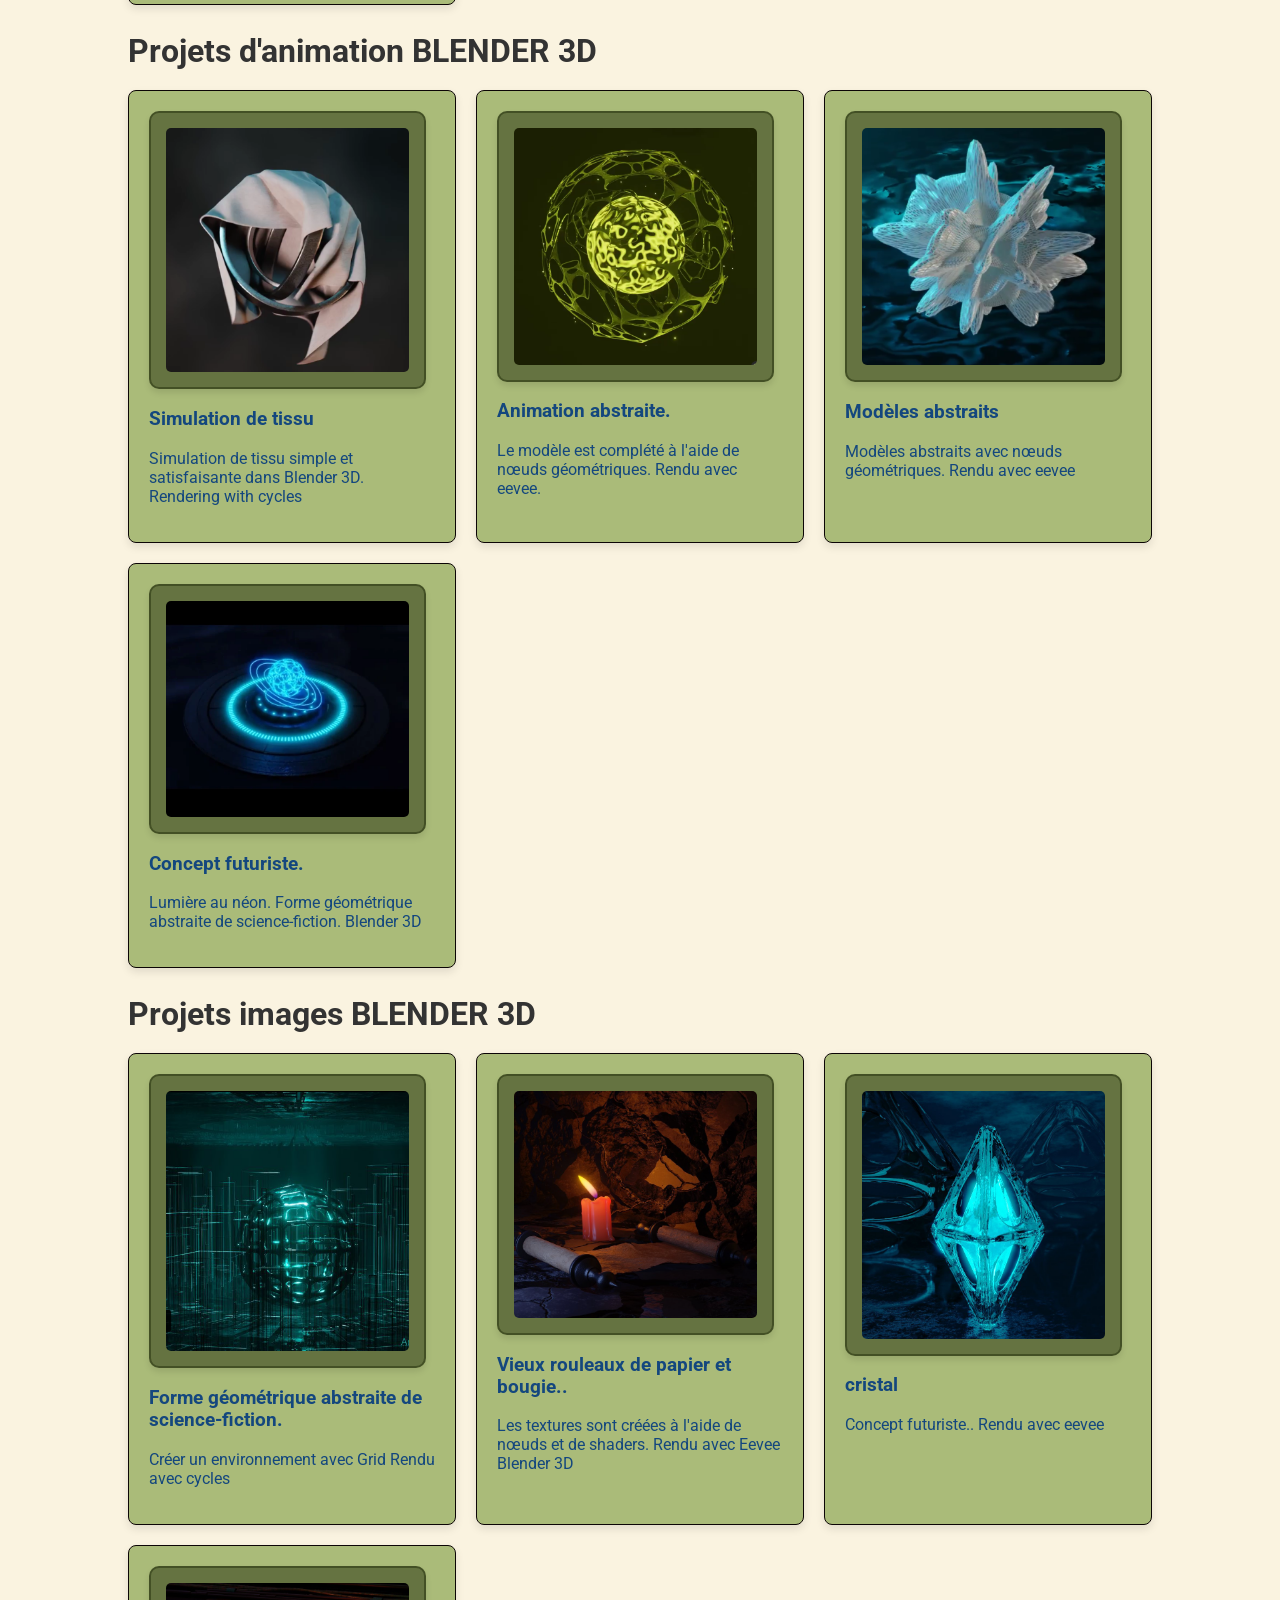
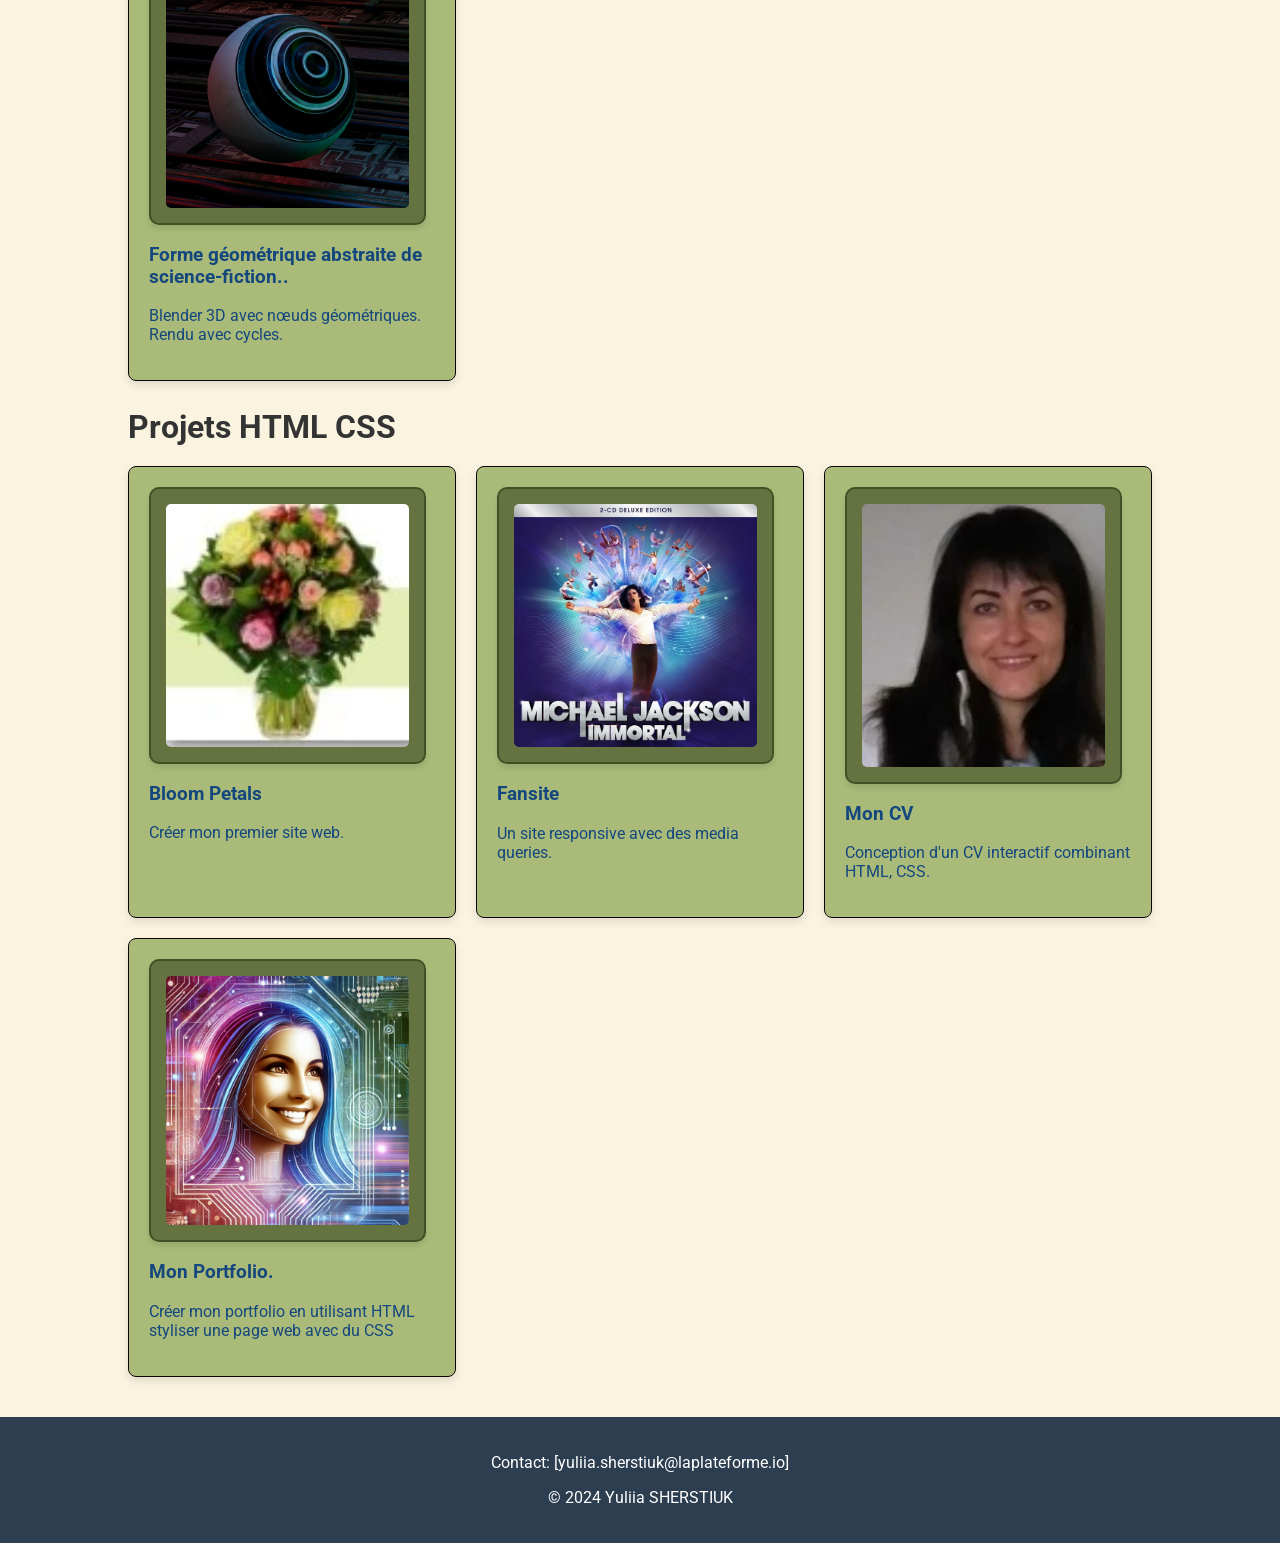
==== commit 7cb299e2: "Feat: j'ai ajoute mes projets au portfolio" ====
--- a/index.html
+++ b/index.html
@@ -36,6 +36,9 @@
         <a href="https://www.instagram.com/3d.d_yuliia_sherstiuk/" target="_blank">
             <img src="img/instagram.webp" alt="Instagram">
         </a>
+        <a href="https://yuliia-sherstiuk.github.io/mon-cv/" target="_blank">
+            <img src="img/cv (1).png" alt="CV">
+        </a>
     </div>
 </header>
     
@@ -45,7 +48,7 @@
             <h2>À propos de moi.</h2>
             <div class="about-content">
                 <img src="img/y-img.webp" alt="SHERSTIUK" class="about-photo">
-                <p> <strong>Je m'appelle YULIIA SHERSTIUK.
+                <p> <strong>Je m'appelle YULIIA SHERSTIUK.</strong>
 
                  <em> Je suis passionnée par les technologies numériques et l'univers de l'informatique. J'aime explorer les innovations modernes,
                     programmer, analyser des données et développer des solutions efficaces pour répondre aux défis d'aujourd'hui.
@@ -59,7 +62,7 @@
 
 Aujourd'hui, je suis à la recherche d'une alternance ou d'un stage dans les secteurs du développement informatique, des systèmes immersifs ou des technologies de l'information.
                   Je souhaite m'investir pleinement dans ce monde passionnant des technologies numériques, en apprenant et en relevant des 
-                    défis pour contribuer au succès de votre entreprise.</strong>.</em></p>
+                    défis pour contribuer au succès de votre entreprise..</em></p>
             </div>
         </section>
         <script src="https://cdn.jsdelivr.net/npm/aos@2.3.4/dist/aos.js"></script>
@@ -79,11 +82,13 @@
                 <img src="img/css-3.png" alt="CSS">
                 <img src="img/java-script.png" alt="JavaScript">
                 <img src="img/python.png" alt="Python">
+                <img src="img/java.png" alt="Java">
+                <img src="img/c-.png" alt="C++">
                 </div>
                 <div class="skill-card">
                     <h3>Environnements de développement</h3>
                     <img src="img/logo.png" alt="Visual Studio Code">
-                <img src="img/pccharm 2.png" alt="PyCharm">
+                <img src="img/icons8-pycharm-64.png" alt="PyCharm">
                 <img src="img/terminal.png" alt="Terminal">
                 </div>
                 <div class="skill-card">
@@ -91,29 +96,198 @@
                     <img src="img/computer.png" alt="VMware">
                 <img src="img/blender.png" alt="Blender">
                 <img src="img/photoshop.png" alt="Photoshop">
-                <img src="img/figma.png" alt="figma">
-                <img src="img/canva.png" alt="canva">
+                
+                <img src="img/canva-64.png" alt="canva">
+                <img src="img/gite.png" alt="Git">
+                <img src="img/github (1).png" alt="GitHub">
                 </div>
                 <div class="skill-card">
                     <h3>Systèmes d'exploitation</h3>
-                    <img src="img/microsoft.png" alt="Windows">
+                <img src="img/microsoft.png" alt="Windows">
                 <img src="img/linux.png" alt="Linux">
                 </div>
             </div>
         </section>
         <section id="projects" class="section">
-            <h2>Projets</h2>
+            <h2>Projets PYTHON</h2>
             <div class="projects-grid">
                 <div class="project-card">
                     <a href="https://github.com/yuliia-sherstiuk/jeu_de_morpion/blob/main/morpion2.py" target="_blank">
                         <div class="image-frame">
-                            <img src="img/162046.webp" alt="Project 1">
+                            <img src="img/morpion.png" alt="Project 1">
                         </div>
                         <h3>Morpion</h3>
                         <p>Un jeu développé en Python..</p>
                     </a>
                 </div>
                 <div class="project-card">
+                    <a href="https://github.com/yuliia-sherstiuk/clock/blob/main/clock.py" target="_blank">
+                        <div class="image-frame">
+                            <img src="img/horloge.png" alt="Project 2">
+                        </div>
+                        <h3>Horloge</h3>
+                        <p>Automation en Python afin de créer un horloge</p>
+                    </a>
+                </div>
+                <div class="project-card">
+                    <a href="https://github.com/yuliia-sherstiuk/calculatrice/blob/main/calculatrice.py" target="_blank">
+                        <div class="image-frame">
+                            <img src="img/calculatrice.webp" alt="Project 3">
+                        </div>
+                        <h3>Calculatrice</h3>
+                        <p>Un projet utilisant des algorithmes.</p>
+                    </a>
+                </div>
+                <div class="project-card">
+                    <a href="https://github.com/yuliia-sherstiuk/runtrack-python-poo" target="_blank">
+                        <div class="image-frame">
+                            <img src="img/POO.png" alt="Project 4">
+                        </div>
+                        <h3>POO.</h3>
+                        <p>Programmation Orientée Objet</p>
+                    </a>
+                </div>
+            </div>
+            <h2>Projets PYTHON  avec Pygame</h2>
+            <div class="projects-grid">
+                <div class="project-card">
+                    <a href="https://github.com/yuliia-sherstiuk/Le-pendu/blob/main/main.py" target="_blank">
+                        <div class="image-frame">
+                            <img src="img/pendu.webp" alt="Project 1">
+                        </div>
+                        <h3>Le-pendu.</h3>
+                        <p>Réalisation du jeu le pendu en python.</p>
+                    </a>
+                </div>
+                <div class="project-card">
+                    <a href="https://github.com/eltigani-abdallah/fruit-ninja/blob/main/fruit_ninja.py" target="_blank">
+                        <div class="image-frame">
+                            <img src="img/fruit ninja2 .png" alt="Project 2">
+                        </div>
+                        <h3>Fruit-ninj</h3>
+                        <p> vous décidez de développer votre version, sous forme d’un typing game.
+                          </p>
+                    </a>
+                </div>
+                <div class="project-card">
+                    <a href="https://github.com/jolyne-mangeot/pokemon" target="_blank">
+                        <div class="image-frame">
+                            <img src="img/pokemon.png" alt="Project 3">
+                        </div>
+                        <h3>Pokemon</h3>
+                        <p>Développer notre jeu Pokémon grâce à la POO.</p>
+                    </a>
+                </div>
+                <div class="project-card">
+                    <a href="https://github.com/yuliia-sherstiuk/runtrack-python-poo/blob/main/jour%2005/job01.py" target="_blank">
+                        <div class="image-frame">
+                            <img src="img/Bateau.png" alt="Project 4">
+                        </div>
+                        <h3>Bateau de Thésée.</h3>
+                        <p>Application des différents concepts de la POO à l'aide du bateau de Thésée </p>
+                    </a>
+                </div>
+            </div>
+            <h2>Projets d'animation BLENDER 3D </h2>
+            <div class="projects-grid">
+                <div class="project-card">
+                    <a href="https://www.instagram.com/p/CejMdqhDRtm/" target="_blank">
+                        <div class="image-frame">
+                            <img src="img/b1.png" alt="Project 1">
+                        </div>
+                        <h3>Simulation de tissu </h3>
+                        <p>Simulation de tissu simple et satisfaisante dans Blender 3D. Rendering with cycles</p>
+                    </a>
+                </div>
+                <div class="project-card">
+                    <a href="https://www.instagram.com/p/CdxasYKDO6J/" target="_blank">
+                        <div class="image-frame">
+                            <img src="img/B2.png" alt="Project 2">
+                        </div>
+                        <h3>Animation abstraite.</h3>
+                        <p>Le modèle est complété à l'aide de nœuds géométriques.
+                            Rendu avec eevee.</p>
+                    </a>
+                </div>
+                <div class="project-card">
+                    <a href="https://www.instagram.com/p/CaEaMhVDVZ5/" target="_blank">
+                        <div class="image-frame">
+                            <img src="img/b3.png" alt="Project 3">
+                        </div>
+                        <h3>Modèles abstraits</h3>
+                        <p>Modèles abstraits avec nœuds géométriques.
+                            Rendu avec eevee</p>
+                    </a>
+                </div>
+                <div class="project-card">
+                    <a href="https://www.instagram.com/p/CRF4-kKDJXd/" target="_blank">
+                        <div class="image-frame">
+                            <img src="img/futurictique-233126.webp" alt="Project 4">
+                        </div>
+                        <h3>Concept futuriste.</h3>
+                        <p>Lumière au néon.
+                            Forme géométrique abstraite de science-fiction.
+                            Blender 3D </p>
+                    </a>
+                </div>
+            </div>
+            <h2>Projets images BLENDER 3D </h2>
+            <div class="projects-grid">
+                <div class="project-card">
+                    <a href="https://www.instagram.com/p/CSYfKHJKFTq/?img_index=1" target="_blank">
+                        <div class="image-frame">
+                            <img src="img/b1.2.png" alt="Project 1">
+                        </div>
+                        <h3>Forme géométrique abstraite de science-fiction. </h3>
+                        <p>Créer un environnement avec Grid
+                         
+                            Rendu avec cycles</p>
+                    </a>
+                </div>
+                <div class="project-card">
+                    <a href="https://www.instagram.com/p/CVwz16RK2Iv/?img_index=1" target="_blank">
+                        <div class="image-frame">
+                            <img src="img/b2.2.png" alt="Project 2">
+                        </div>
+                        <h3>Vieux rouleaux de papier et bougie..</h3>
+                        <p>Les textures sont créées à l'aide de nœuds et de shaders.
+                            Rendu avec Eevee
+                            Blender 3D</p>
+                    </a>
+                </div>
+                <div class="project-card">
+                    <a href="https://www.instagram.com/p/CRg1LlDjLRi/?img_index=1" target="_blank">
+                        <div class="image-frame">
+                            <img src="img/b3.2.png" alt="Project 3">
+                        </div>
+                        <h3>cristal</h3>
+                        <p>Concept futuriste..
+                            Rendu avec eevee</p>
+                    </a>
+                </div>
+                <div class="project-card">
+                    <a href="https://www.instagram.com/p/CRF4-kKDJXd/" target="_blank">
+                        <div class="image-frame">
+                            <img src="img/b4.png" alt="Project 4">
+                        </div>
+                        <h3>Forme géométrique abstraite de science-fiction..</h3>
+                        <p>Blender 3D avec nœuds géométriques.
+                            Rendu avec cycles. </p>
+                    </a>
+                </div>
+            </div>
+            <h2>Projets HTML CSS</h2>
+            <div class="projects-grid">
+                <div class="project-card">
+                    <a href="https://yuliia-sherstiuk.github.io/project/" target="_blank">
+                        <div class="image-frame">
+                            <img src="img/5.webp" alt="Project 1">
+                        </div>
+                        <h3>Bloom Petals</h3>
+                        <p>Créer mon premier site web.</p>
+                    </a>
+                </div>
+                <div class="project-card">
                     <a href="https://yuliia-sherstiuk.github.io/Fansite-M.Jackson/" target="_blank">
                         <div class="image-frame">
                             <img src="img/mj.webp" alt="Project 2">
@@ -132,12 +306,12 @@
                     </a>
                 </div>
                 <div class="project-card">
-                    <a href="https://www.instagram.com/p/CRF4-kKDJXd/" target="_blank">
-                        <div class="image-frame">
-                            <img src="img/futurictique-233126.webp" alt="Project 4">
-                        </div>
-                        <h3>Futuristic concept.</h3>
-                        <p>Créé dans Blender 3D </p>
+                    <a href="https://yuliia-sherstiuk.github.io/Portfolio/" target="_blank">
+                        <div class="image-frame">
+                            <img src="img/y-img.webp" alt="Project 4">
+                        </div>
+                        <h3>Mon Portfolio.</h3>
+                        <p>Créer mon portfolio en utilisant HTML styliser une page web avec du CSS </p>
                     </a>
                 </div>
             </div>
--- a/styles.css
+++ b/styles.css
@@ -194,7 +194,7 @@
 .btn {
     background-color:#E74C3C; /* Основной фон кнопки */
     color: white; /* Цвет текста кнопки */
-    padding: 10px 70px; /* Внутренние отступы */
+    padding: 15px 70px; /* Внутренние отступы */
     border-radius: 5px; /* Скругленные углы */
     border: none; /* Без рамки */
     transition: background-color 0.3s ease; /* Плавная смена цвета*/
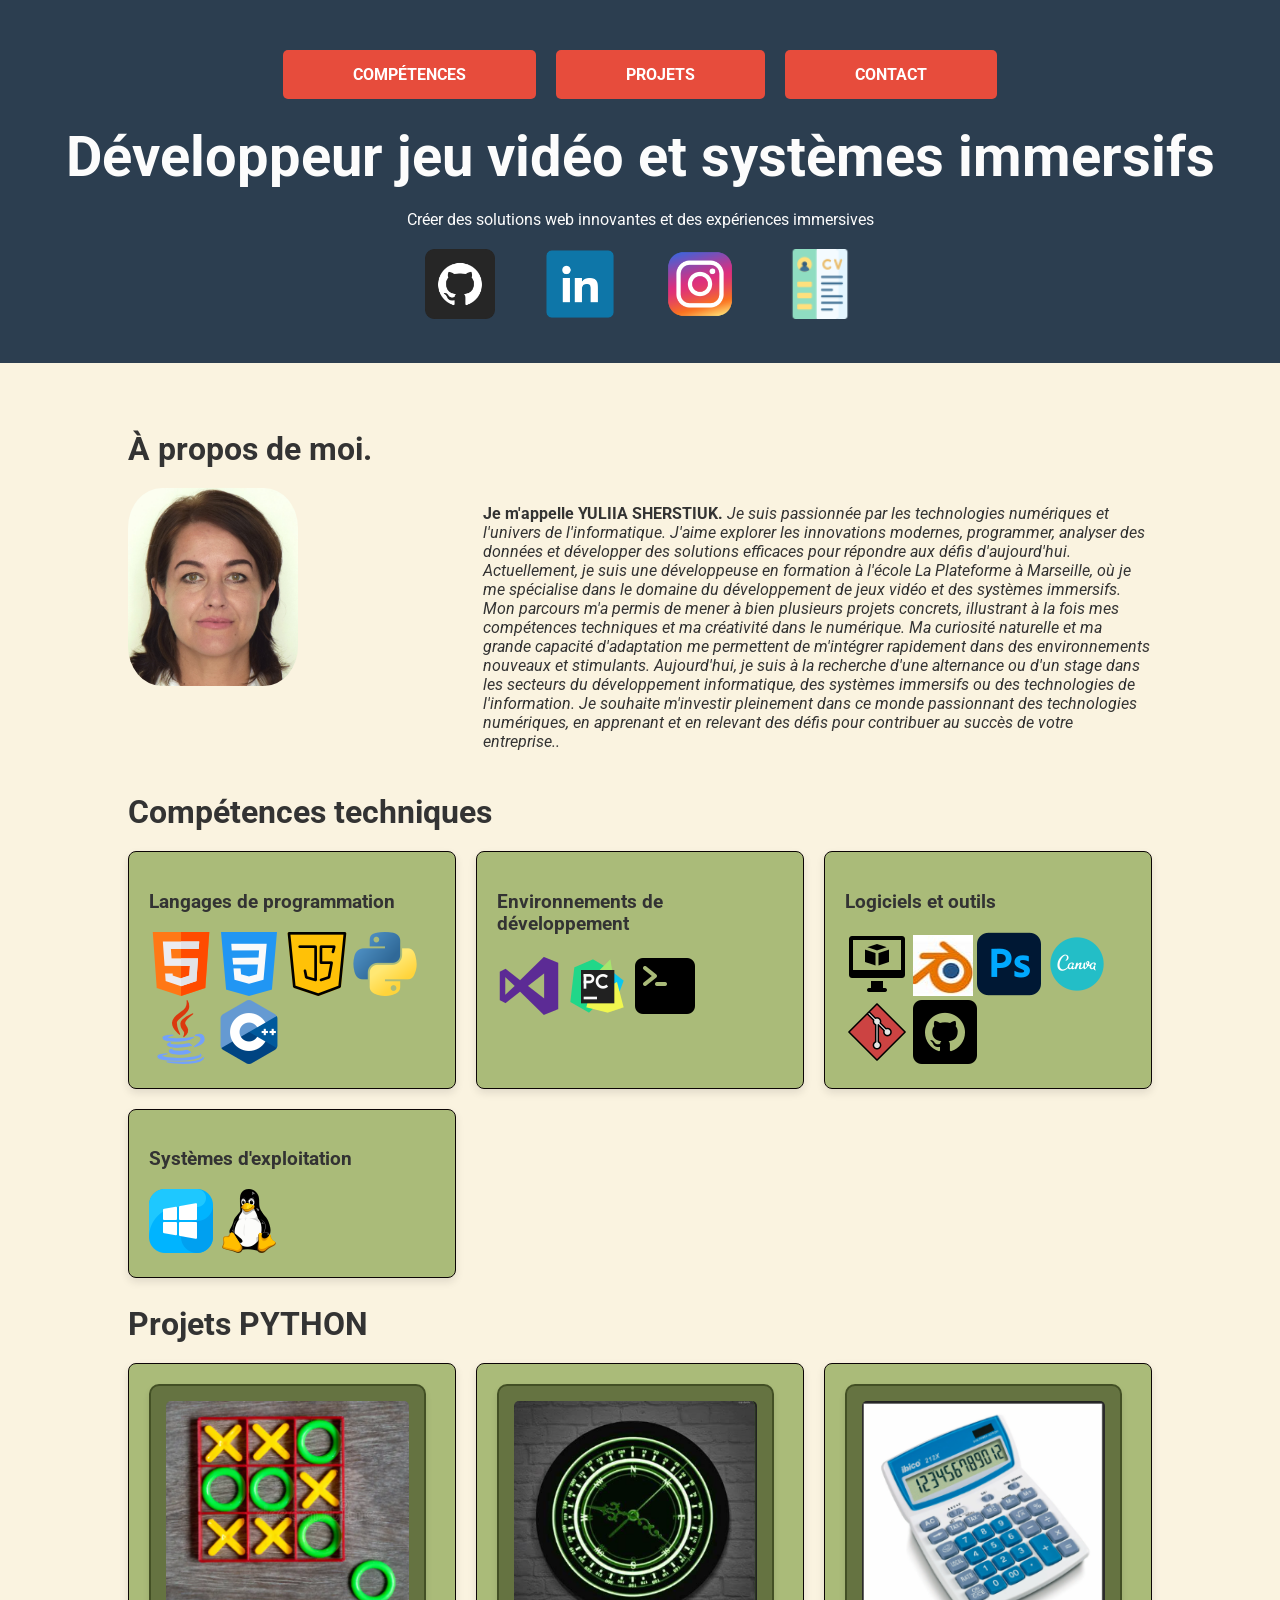
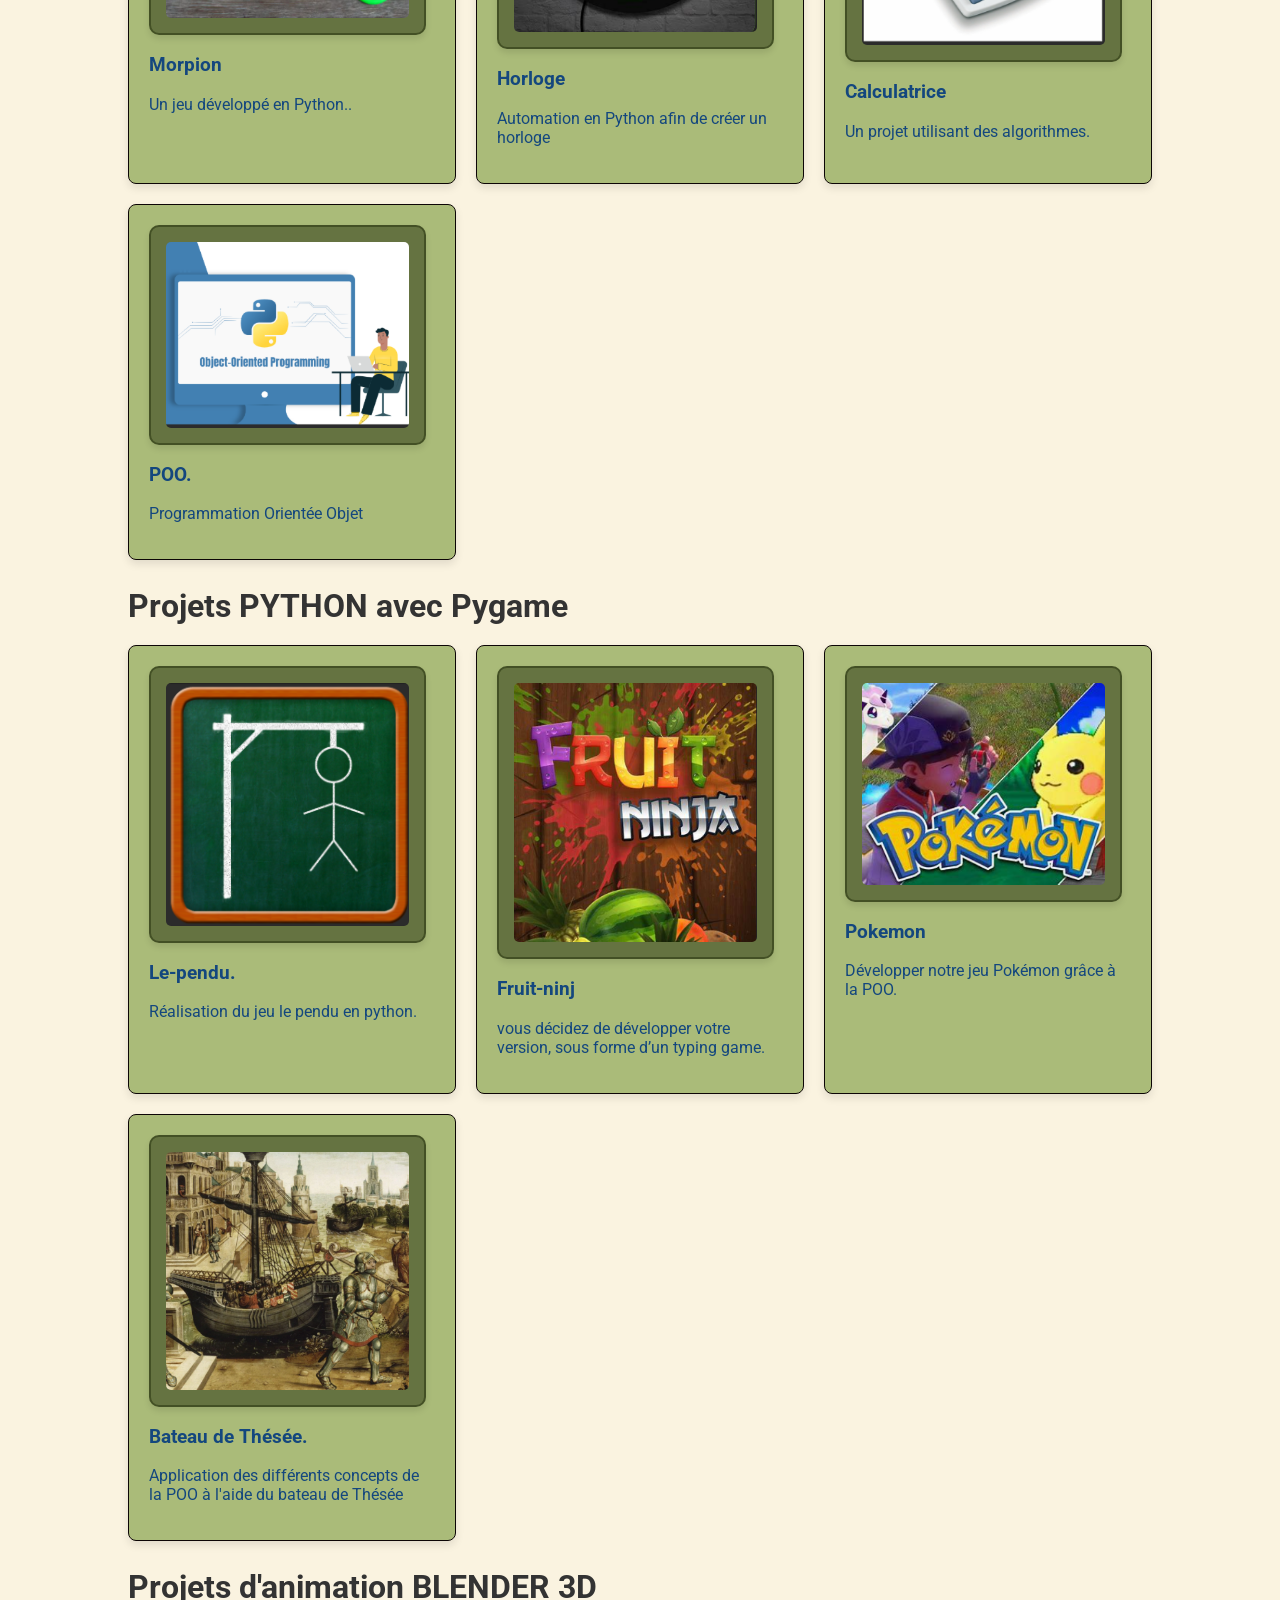
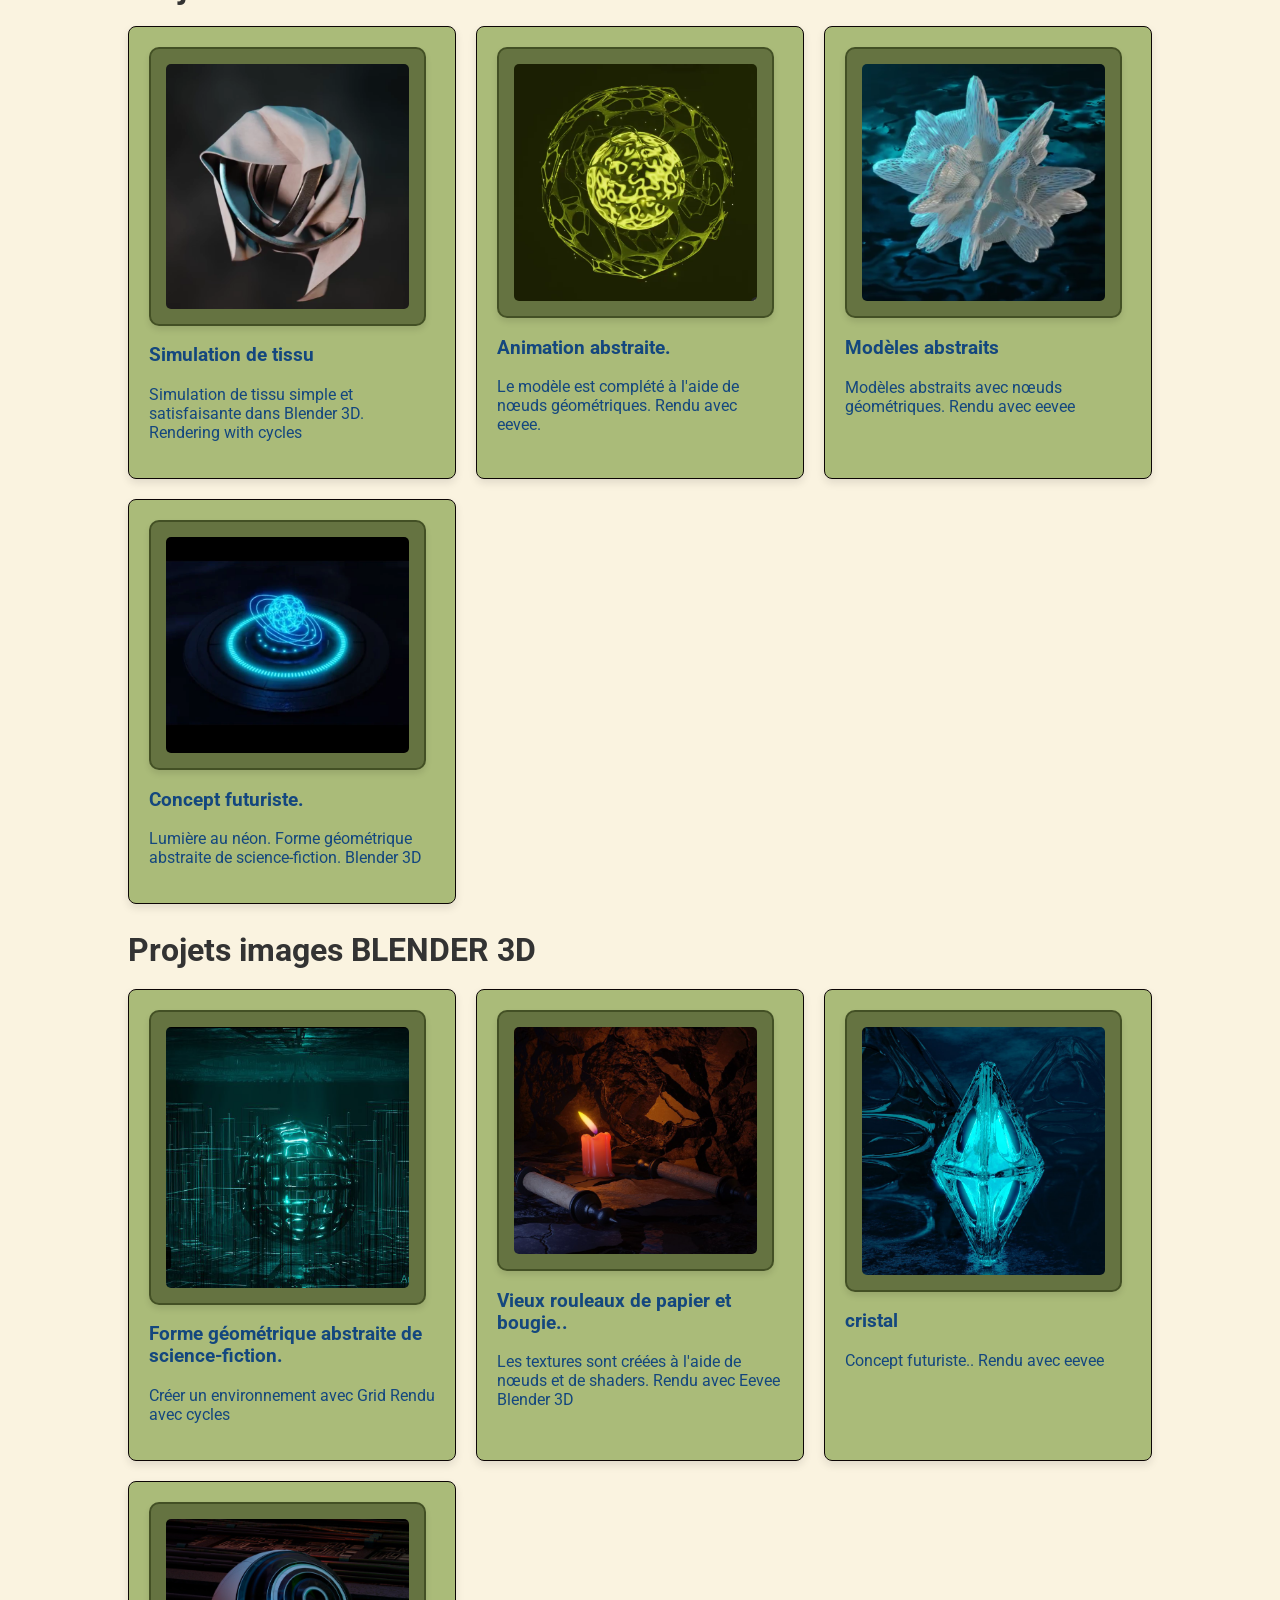
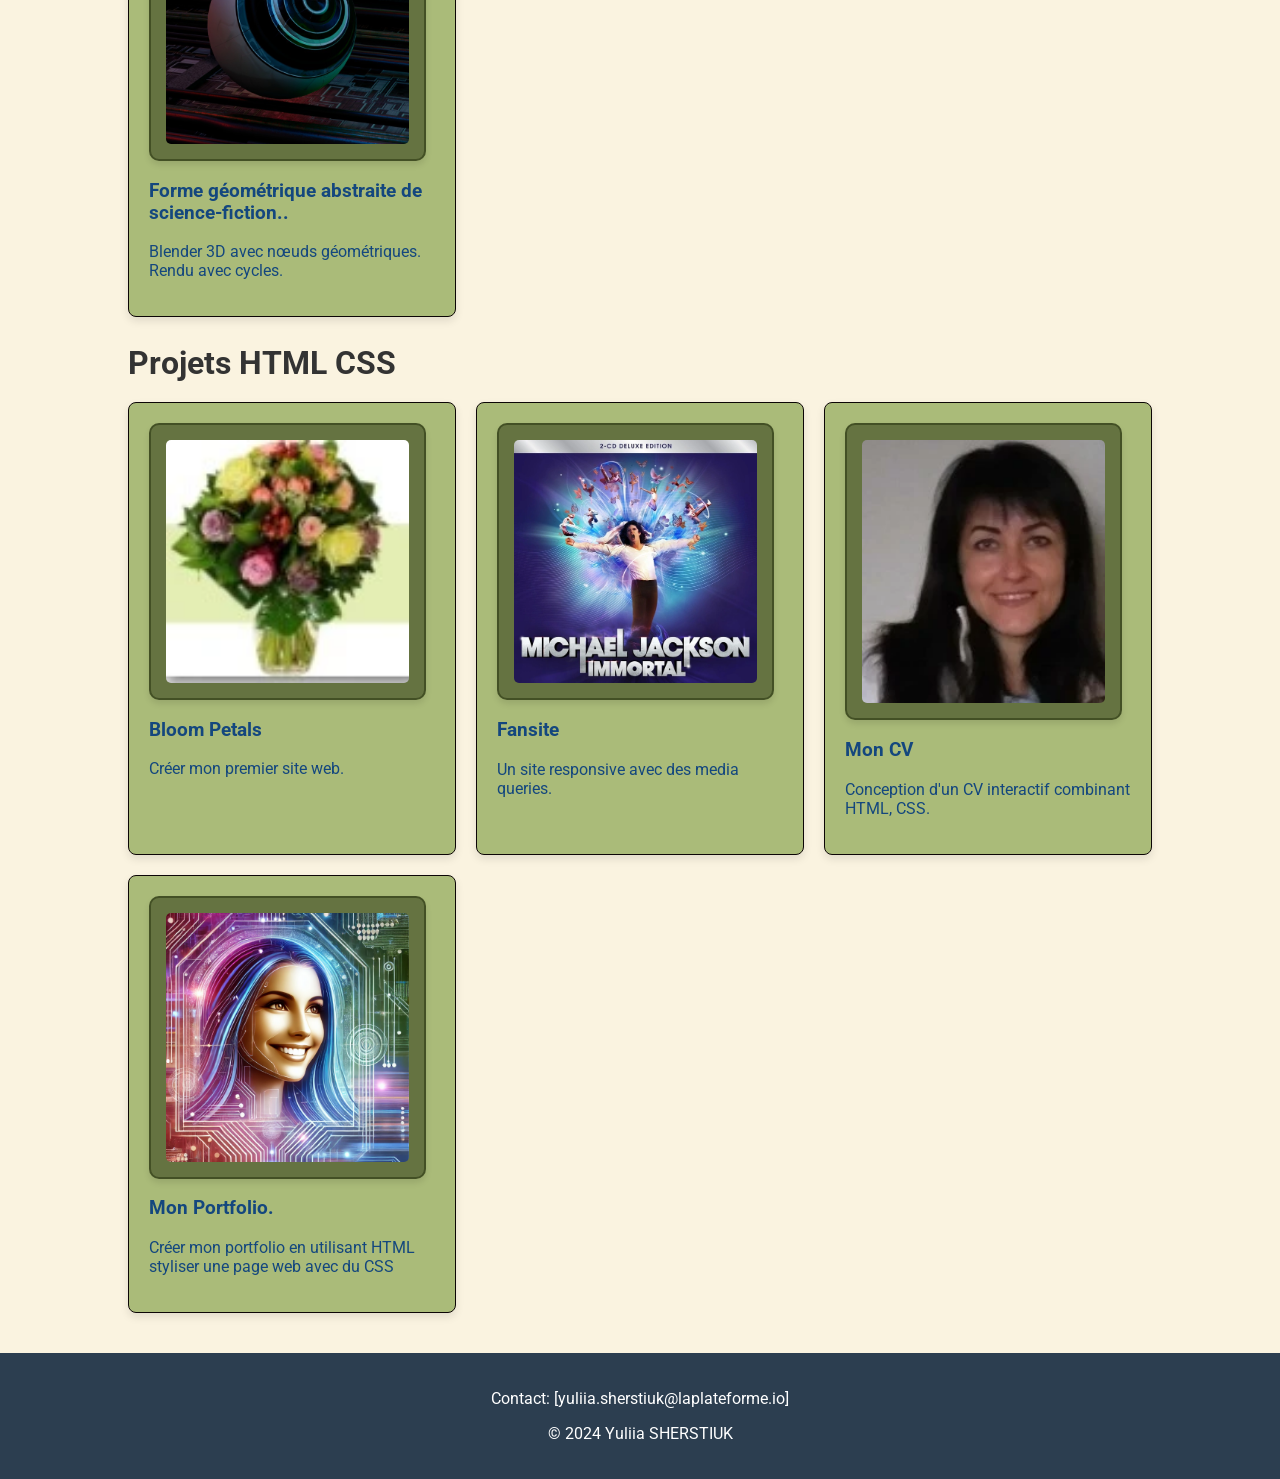
==== commit a16bc979: "feat: Add" ====
--- a/index.html
+++ b/index.html
@@ -3,9 +3,9 @@
 <head>
     <meta charset="UTF-8">
     <meta name="viewport" content="width=device-width, initial-scale=1.0">
-    <meta name="description" content="Portfolio de [Votre Nom], Développeur Web et Spécialiste des Systèmes Immersifs">
+    <meta name="description" content="Portfolio de [Yuliia SHERSTIUK], Développeur Web et Spécialiste des Systèmes Immersifs">
     <meta name="keywords" content="Portfolio, HTML, CSS, Développeur Web, Systèmes Immersifs">
-    <title>Portfolio - [Votre Nom]</title>
+    <title>Portfolio - [Yuliia SHERSTIUK]</title>
     <link href="https://fonts.googleapis.com/css2?family=Roboto:wght@300;400;500&display=swap" rel="stylesheet">
     <link href="https://cdn.jsdelivr.net/npm/aos@2.3.4/dist/aos.css" rel="stylesheet">
     <link rel="stylesheet" href="styles.css">
@@ -47,7 +47,7 @@
         <section id="about" class="section">
             <h2>À propos de moi.</h2>
             <div class="about-content">
-                <img src="img/y-img.webp" alt="SHERSTIUK" class="about-photo">
+                <img src="img/YUll - Copie.jpg" alt="SHERSTIUK" class="about-photo">
                 <p> <strong>Je m'appelle YULIIA SHERSTIUK.</strong>
 
                  <em> Je suis passionnée par les technologies numériques et l'univers de l'informatique. J'aime explorer les innovations modernes,
@@ -266,7 +266,7 @@
                     </a>
                 </div>
                 <div class="project-card">
-                    <a href="https://www.instagram.com/p/CRF4-kKDJXd/" target="_blank">
+                    <a href="https://www.instagram.com/p/CXgwPOwMQkI/?img_index=1" target="_blank">
                         <div class="image-frame">
                             <img src="img/b4.png" alt="Project 4">
                         </div>
--- a/styles.css
+++ b/styles.css
@@ -103,8 +103,8 @@
 
 .about-photo {
     width: 100%; /* Ширина фото на 100% от родительского контейнера */
-    border-radius: 50%; /* Фото в форме круга */
-    max-width: 400px; /* Максимальная ширина фото */
+    border-radius: 20%; /* Фото в форме круга */
+    max-width: 170px; /* Максимальная ширина фото */
     object-fit: cover; /* Обрезка фото для заполнения контейнера */
 }
 
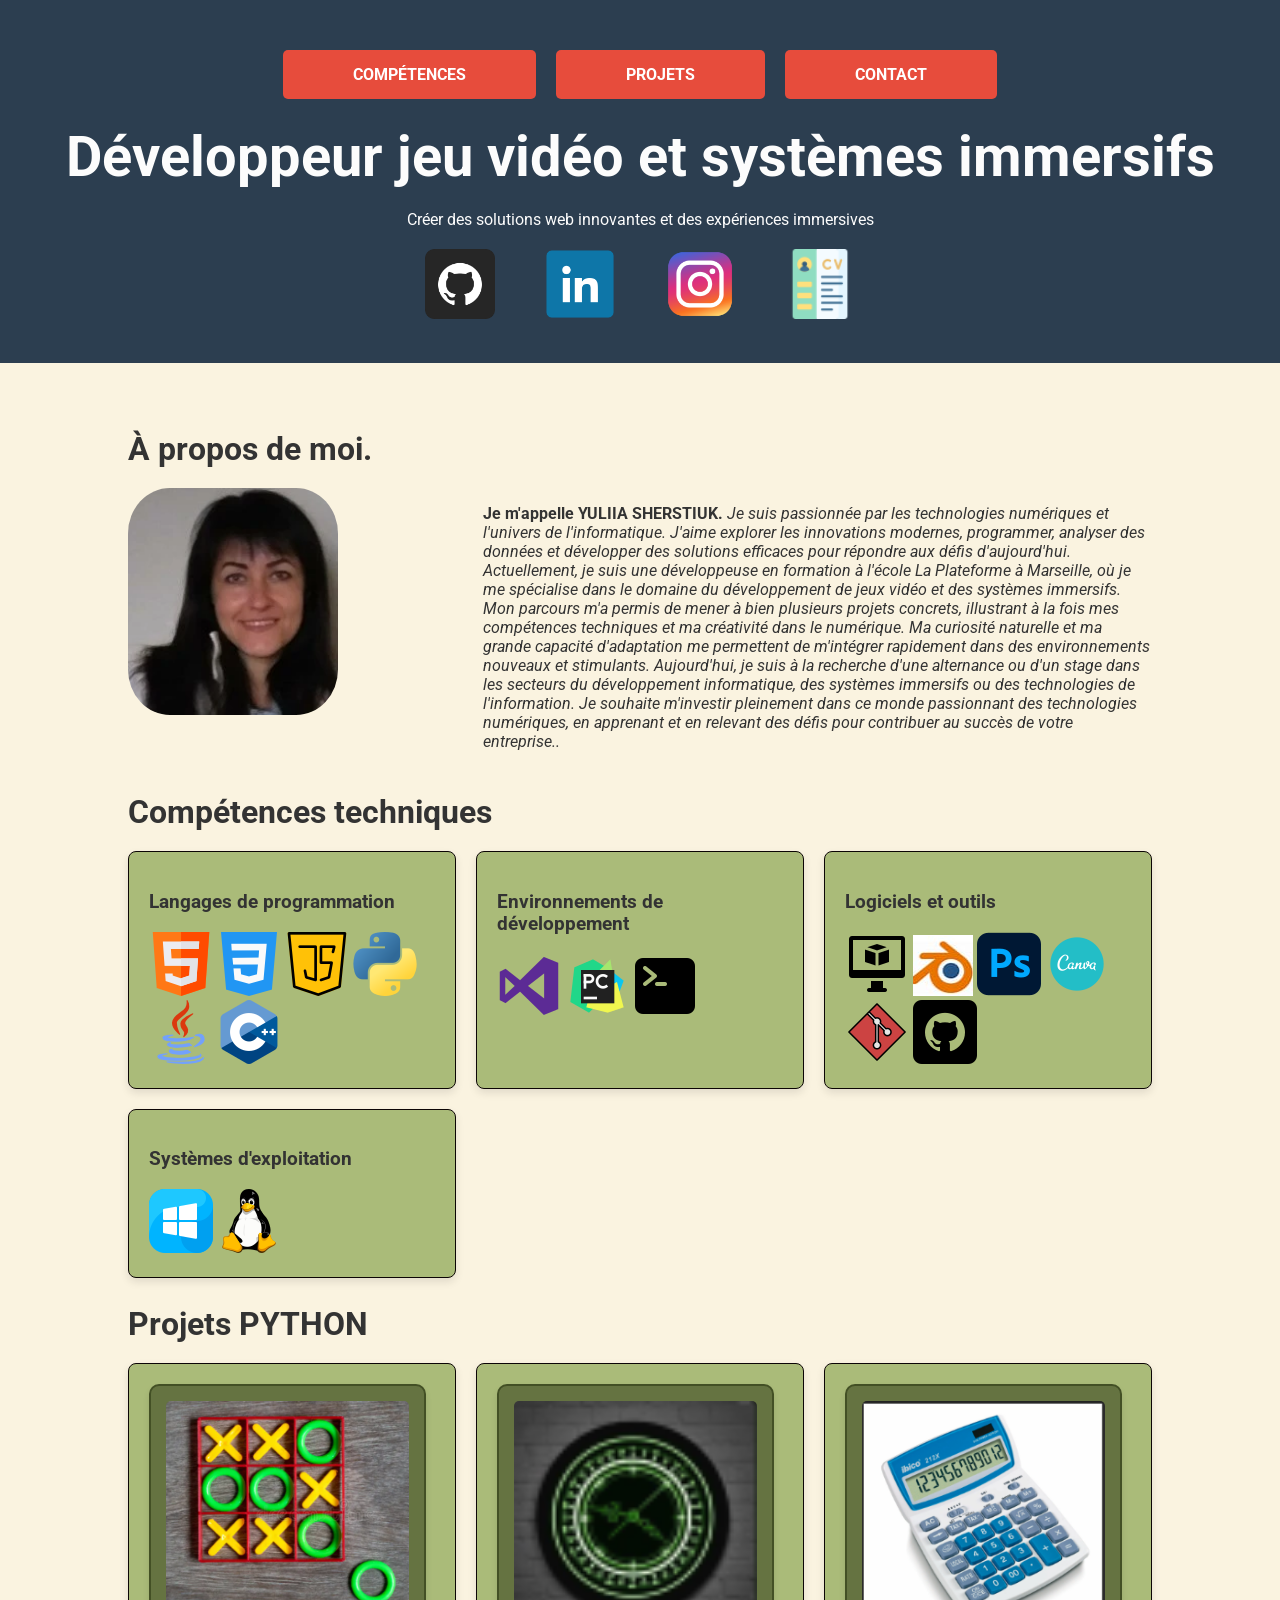
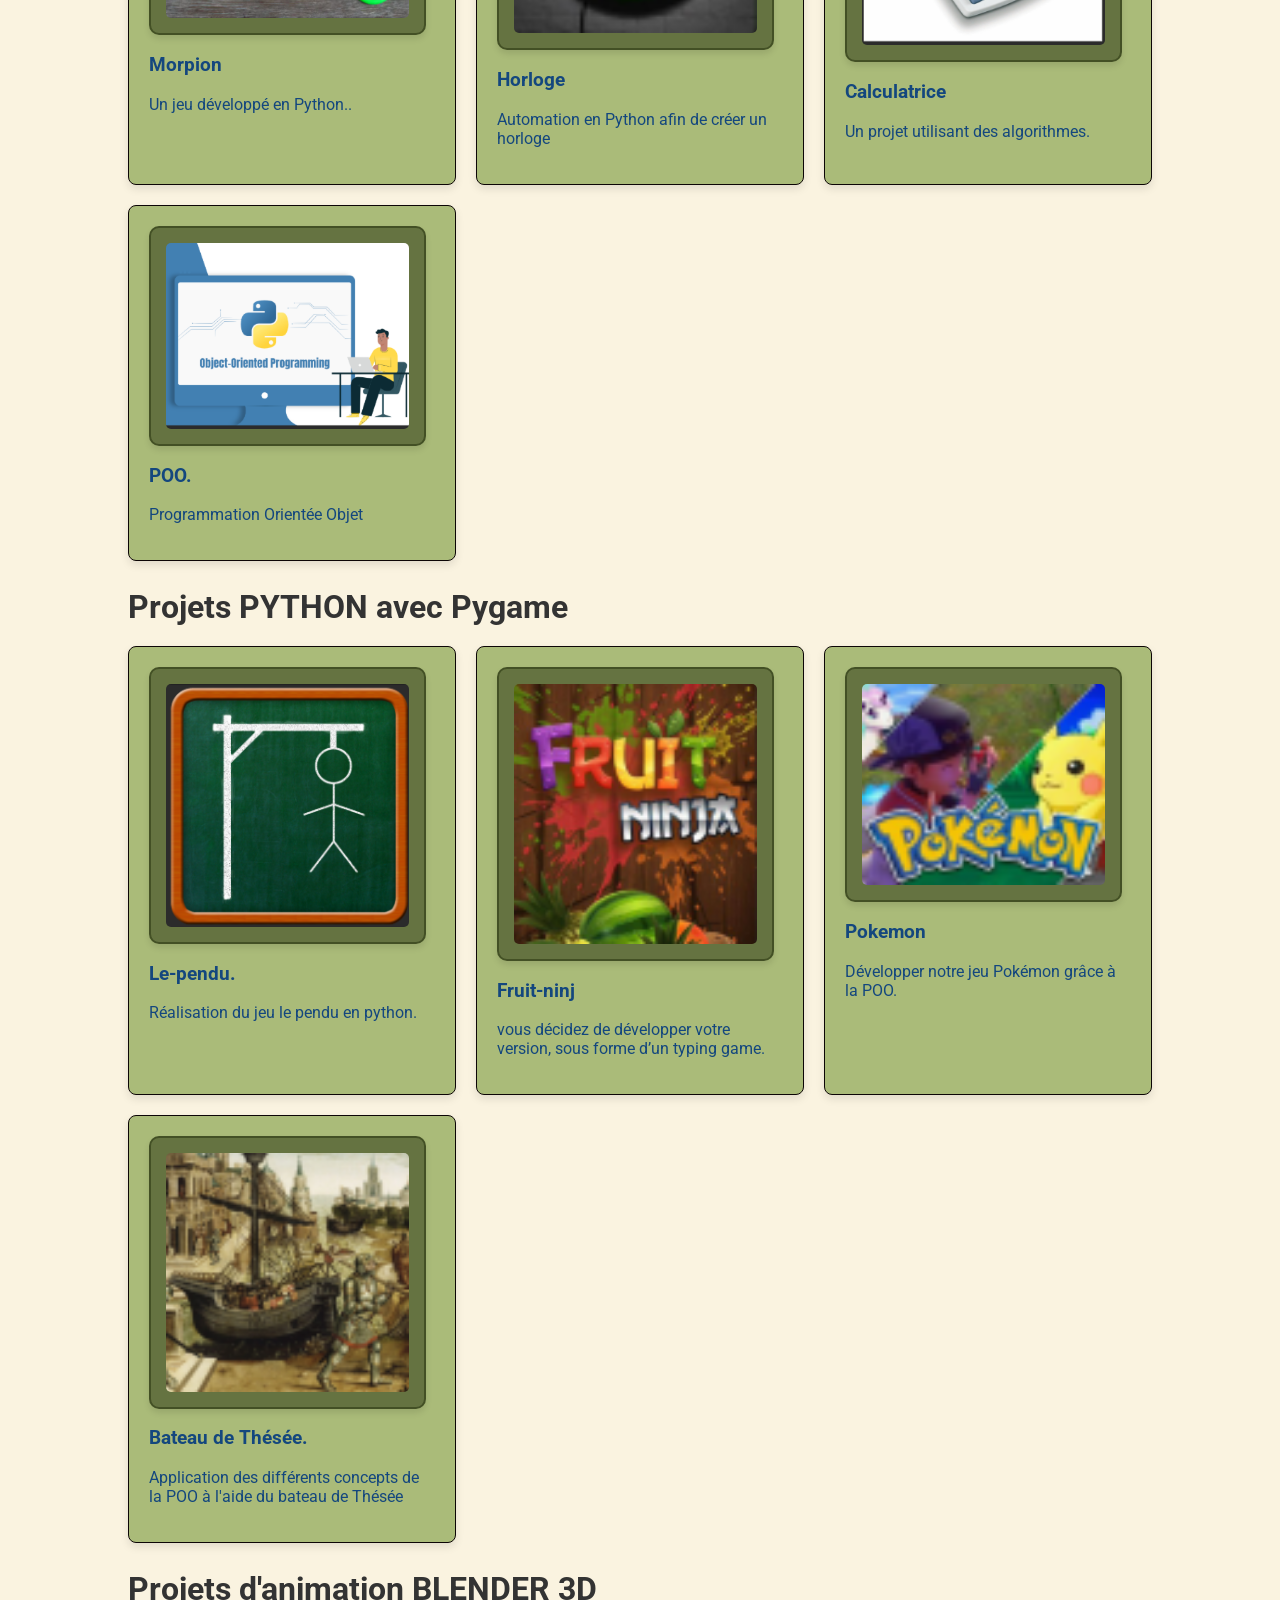
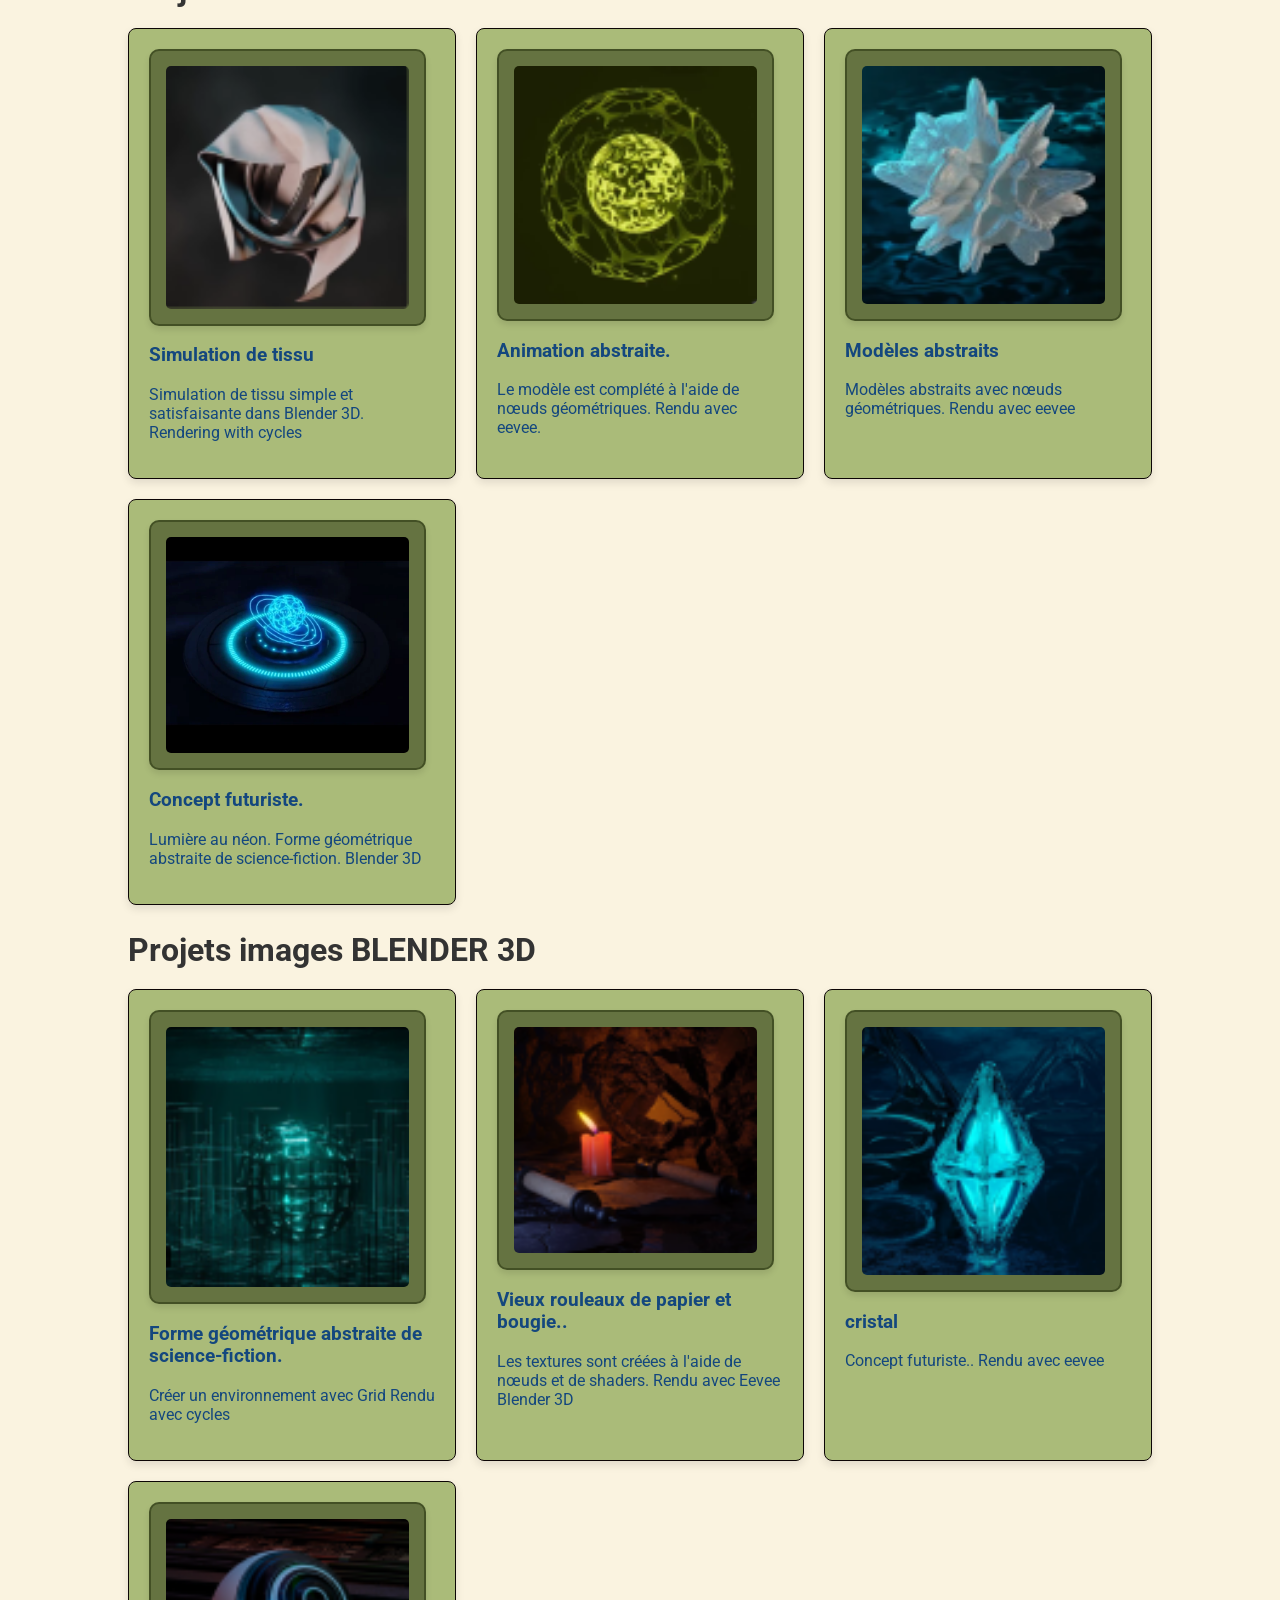
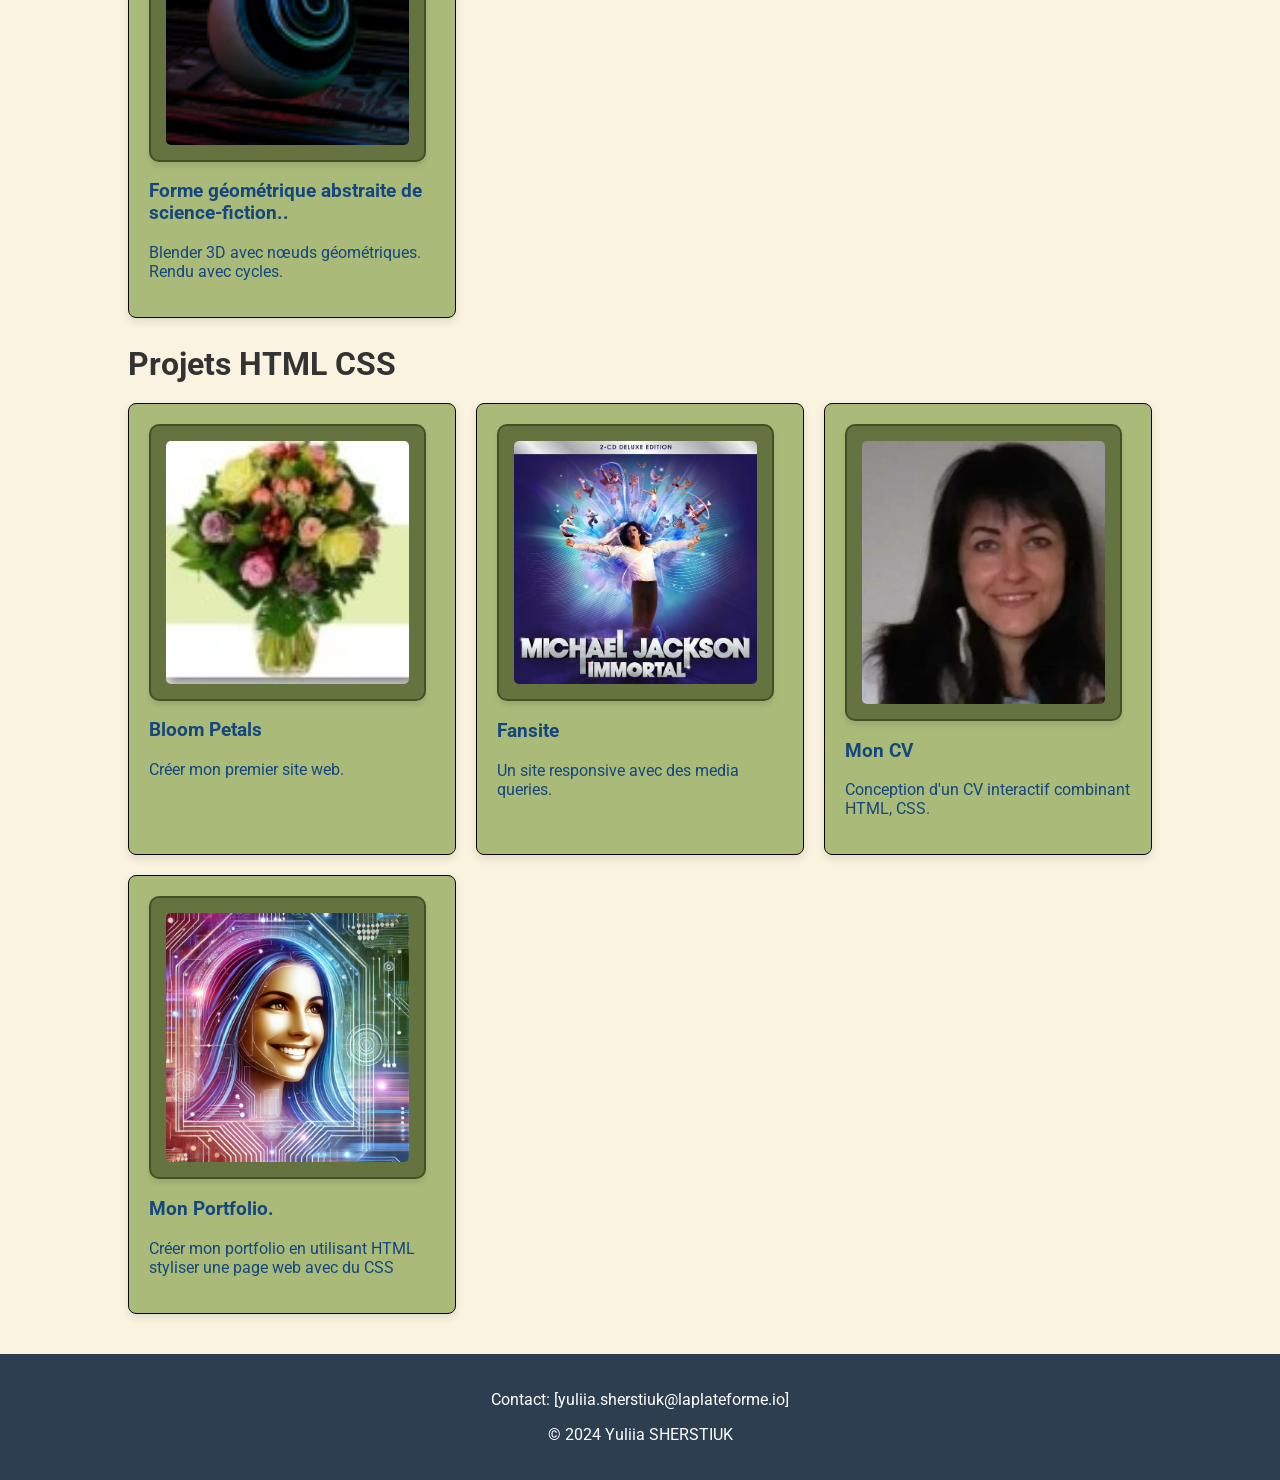
==== commit 7688178e: "change le image" ====
--- a/index.html
+++ b/index.html
@@ -47,7 +47,7 @@
         <section id="about" class="section">
             <h2>À propos de moi.</h2>
             <div class="about-content">
-                <img src="img/YUll - Copie.jpg" alt="SHERSTIUK" class="about-photo">
+                <img src="img/yuliia.webp" alt="SHERSTIUK" class="about-photo">
                 <p> <strong>Je m'appelle YULIIA SHERSTIUK.</strong>
 
                  <em> Je suis passionnée par les technologies numériques et l'univers de l'informatique. J'aime explorer les innovations modernes,
--- a/styles.css
+++ b/styles.css
@@ -104,7 +104,7 @@
 .about-photo {
     width: 100%; /* Ширина фото на 100% от родительского контейнера */
     border-radius: 20%; /* Фото в форме круга */
-    max-width: 170px; /* Максимальная ширина фото */
+    max-width: 210px; /* Максимальная ширина фото */
     object-fit: cover; /* Обрезка фото для заполнения контейнера */
 }
 
